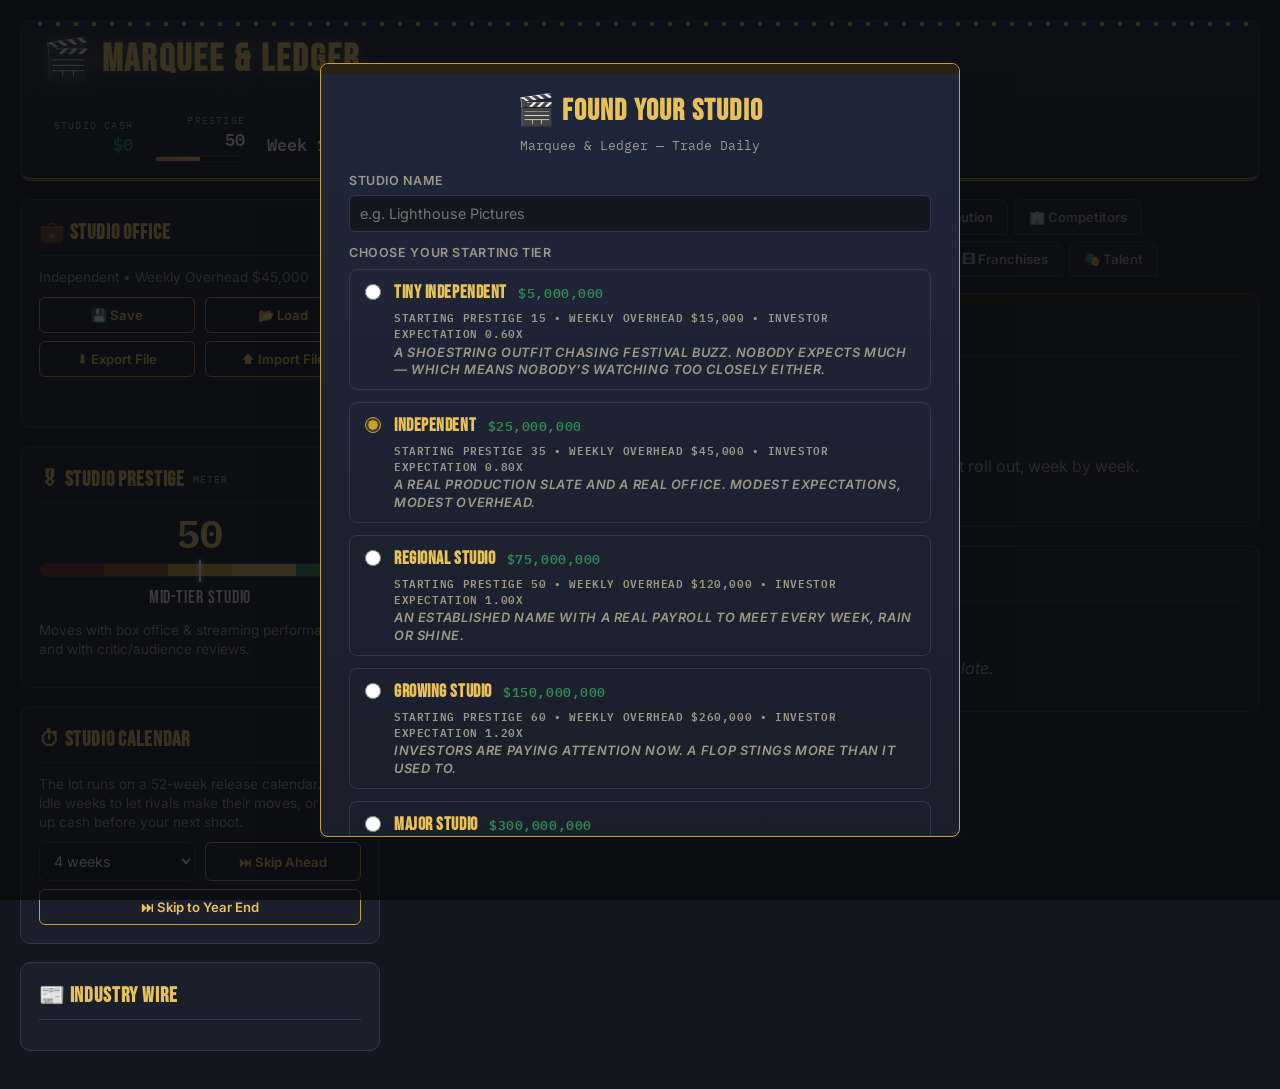
==== index.html @ b87dede6 "Add files via upload" ====
<!DOCTYPE html>
<html lang="en">
<head>
<meta charset="UTF-8">
<meta name="viewport" content="width=device-width, initial-scale=1.0">
<title>Marquee &amp; Ledger — Hollywood Studio Tycoon</title>
<link rel="preconnect" href="https://fonts.googleapis.com">
<link href="https://fonts.googleapis.com/css2?family=Bebas+Neue&family=IBM+Plex+Mono:wght@400;500;600;700&family=Inter:wght@400;500;600;700&display=swap" rel="stylesheet">
<link rel="stylesheet" href="css/theme.css">

</head>
<body>
<div id="fatalErrorBanner" style="display:none; position:fixed; inset:0; z-index:9999; background:#14171F; color:#F3ECDA; font-family:Georgia,serif; padding:28px; box-sizing:border-box; overflow-y:auto;">
  <div style="max-width:520px; margin:40px auto; border:1px solid #C9A227; border-radius:8px; padding:24px;">
    <div style="font-size:1.4rem; font-weight:bold; color:#C9A227; margin-bottom:10px;">🎬 Something went wrong loading Marquee &amp; Ledger</div>
    <div style="margin-bottom:14px; line-height:1.5;">This page hit an error before it could finish loading. This is most likely to happen when opening the file directly inside another app's built-in preview (Notes, Drafts, Files, a chat app's viewer, and similar). Try one of these:</div>
    <ul style="line-height:1.6; margin:0 0 14px 20px; padding:0;">
      <li>Open the file directly in <strong>Safari</strong> or <strong>Chrome</strong> rather than an in-app preview.</li>
      <li>If you're viewing it from a share sheet or "Quick Look," use "Open in Safari" or "Open in Browser" if offered.</li>
      <li>Reload the page once — a one-time hiccup while other things on the page were loading is also possible.</li>
    </ul>
    <div style="font-size:0.82rem; color:#9a9484; border-top:1px dashed #4a4636; padding-top:10px; margin-top:10px;">Technical detail: <span id="fatalErrorDetail" style="font-family:'Courier New',monospace;"></span></div>
  </div>
</div>
<script>
  // Registered outside the main script so it stays active even if the game script below
  // fails partway through — the goal is that a startup error is never silent.
  (function(){
    var shown = false;
    function showFatalBanner(message){
      if(shown) return; // only show once — a wall of repeated banners helps nobody
      shown = true;
      var banner = document.getElementById('fatalErrorBanner');
      var detail = document.getElementById('fatalErrorDetail');
      if(detail) detail.textContent = message || '(no message available)';
      if(banner) banner.style.display = 'block';
    }
    window.addEventListener('error', function(e){
      showFatalBanner(e && e.message ? e.message : 'Unknown error');
    });
    window.addEventListener('unhandledrejection', function(e){
      showFatalBanner(e && e.reason ? String(e.reason) : 'Unknown promise rejection');
    });
    // If the studio creation screen hasn't appeared within a few seconds, something
    // silently failed even without throwing a catchable error — surface it anyway.
    window.setTimeout(function(){
      var tierList = document.getElementById('tierOptionsList');
      if(tierList && tierList.children.length === 0){
        showFatalBanner('Studio tier list never populated (no JS error was thrown, so this is likely a restricted feature in this viewer).');
      }
    }, 4000);
  })();
</script>
<div id="app">

  <!-- ===================== MASTHEAD ===================== -->
  <header class="masthead">
    <div class="brand">
      <h1>🎬 Marquee &amp; Ledger</h1>
      <div>
        <span class="eyebrow">Hollywood Studio Tycoon — Trade Daily</span><br>
        <input id="studioNameInput" type="text" maxlength="30" aria-label="Studio name">
      </div>
    </div>
    <div class="stat-row">
      <div class="stat-block">
        <span class="label">Studio Cash</span>
        <span class="value" id="cashDisplay">$0</span>
      </div>
      <div class="stat-block">
        <span class="label">Prestige</span>
        <span class="value" id="prestigeDisplay">50</span>
        <div class="prestige-bar-track"><div class="fill" id="prestigeBarFill" style="width:50%"></div></div>
      </div>
      <div class="stat-block">
        <span class="label">Calendar</span>
        <span class="value" id="weekYearDisplay">Week 1 • Year 1</span>
      </div>
      <div class="stat-block">
        <span class="label">Industry Rank</span>
        <span class="value" id="rankDisplay">#1 of 4</span>
      </div>
      <button id="themeToggleBtn" title="Switch between dark and light theme">🌙 Dark</button>
      <button id="resetBtn" title="Start a brand new studio">🔄 Reset</button>
    </div>
  </header>

  <div class="layout-grid">

    <!-- ===================== PERSISTENT LEFT SIDEBAR ===================== -->
    <aside class="col-left">

      <section class="panel" id="studioDataPanel">
        <h2>💼 Studio Office</h2>
        <p class="hint" id="studioTierLine">Independent • Weekly Overhead $45,000</p>
        <div class="two-col">
          <button class="btn-secondary" id="saveGameBtn">💾 Save</button>
          <button class="btn-secondary" id="loadGameBtn">📂 Load</button>
        </div>
        <div class="two-col" style="margin-top:8px;">
          <button class="btn-secondary" id="exportSaveBtn">⬇ Export File</button>
          <button class="btn-secondary" id="importSaveBtn">⬆ Import File</button>
        </div>
        <input type="file" id="importFileInput" accept="application/json" class="hidden">
        <p class="hint" id="saveStatusLine" style="margin-top:8px;min-height:14px;"></p>
      </section>

      <section class="panel" id="prestigePanel">
        <h2>🎖 Studio Prestige <span class="sub">Meter</span></h2>
        <div class="prestige-value-big" id="prestigeMeterValue">50</div>
        <div class="prestige-meter-track">
          <div class="tier-seg t1"></div>
          <div class="tier-seg t2"></div>
          <div class="tier-seg t3"></div>
          <div class="tier-seg t4"></div>
          <div class="tier-seg t5"></div>
          <div class="prestige-pointer" id="prestigeMeterPointer" style="left:50%"></div>
        </div>
        <div class="prestige-tier-label" id="prestigeTierLabel">Mid-Tier Studio</div>
        <p class="hint" style="margin-top:10px;">Moves with box office &amp; streaming performance, and with critic/audience reviews.</p>
        <ul class="prestige-history-list" id="prestigeHistoryList"></ul>
      </section>

      <section class="panel" id="timeControls">
        <h2>⏱ Studio Calendar</h2>
        <p class="hint">The lot runs on a 52-week release calendar. Skip idle weeks to let rivals make their moves, or save up cash before your next shoot.</p>
        <div class="two-col">
          <select id="skipWeeksSelect" aria-label="Weeks to skip">
            <option value="1">1 week</option>
            <option value="2">2 weeks</option>
            <option value="4" selected>4 weeks</option>
            <option value="8">8 weeks</option>
          </select>
          <button class="btn-secondary" id="skipWeeksBtn">⏭ Skip Ahead</button>
        </div>
        <button class="btn-secondary" id="skipYearBtn" style="width:100%;margin-top:8px;">⏭ Skip to Year End</button>
      </section>

      <section class="panel" id="newsPanel">
        <h2>📰 Industry Wire</h2>
        <ul id="newsFeedList"></ul>
      </section>

    </aside>

    <!-- ===================== TABBED MAIN AREA ===================== -->
    <main class="col-main">

      <nav class="tab-nav" id="tabNav">
        <button class="tab-btn active" data-tab="dashboard">📊 Dashboard</button>
        <button class="tab-btn" data-tab="development">🎥 Development</button>
        <button class="tab-btn" data-tab="finance">💰 Finance</button>
        <button class="tab-btn" data-tab="marketing">📣 Marketing</button>
        <button class="tab-btn" data-tab="distribution">📺 Distribution</button>
        <button class="tab-btn" data-tab="competitors">🏢 Competitors</button>
        <button class="tab-btn" data-tab="international">🌍 International</button>
        <button class="tab-btn" data-tab="research">📈 Research</button>
        <button class="tab-btn" data-tab="history">📜 History</button>
        <button class="tab-btn" data-tab="awards">🏆 Awards</button>
        <button class="tab-btn" data-tab="studio">🏛 Studio</button>
        <button class="tab-btn" data-tab="franchises">🎞 Franchises</button>
        <button class="tab-btn" data-tab="talent">🎭 Talent</button>
      </nav>

      <!-- ---------- DASHBOARD ---------- -->
      <div class="tab-panel active" id="tab-dashboard">
        <section class="panel marquee-panel hidden" id="filmingPanel">
          <h2>🎥 Now Filming <span class="sub">Production Shoot</span></h2>
          <h3 id="filmingTitle"></h3>
          <p id="filmingMeta"></p>
          <div class="now-showing-stats">
            <div class="ns-stat"><span class="label">Week</span><span class="value" id="filmingWeekDisplay">0 / 0</span></div>
            <div class="ns-stat"><span class="label">Crew Morale</span><span class="value" id="filmingMoraleDisplay">70</span></div>
            <div class="ns-stat"><span class="label">Extra Spend</span><span class="value" id="filmingSpendDisplay">$0</span></div>
          </div>
          <button class="btn-secondary" id="filmingFastForwardBtn" style="margin-bottom:10px;">⏩ Skip to Wrap</button>
          <div class="table-scroll">
            <table>
              <thead><tr><th>Week</th><th>Update</th></tr></thead>
              <tbody id="filmingTickerBody"></tbody>
            </table>
          </div>
        </section>

        <section class="panel marquee-panel" id="tickerPanel">
          <h2>🎞 Now Showing <span class="sub">Box Office Ticker</span></h2>

          <div id="nowShowingPlaceholder">
            <span class="big-emoji">🎥</span>
            The screening room is dark. Green-light a picture to watch it roll out, week by week.
          </div>

          <div id="nowShowingContent" class="hidden">
            <h3 id="nowShowingTitle"></h3>
            <p id="nowShowingMeta"></p>
            <div class="now-showing-stats">
              <div class="ns-stat"><span class="label">Elapsed</span><span class="value" id="weeksElapsedDisplay">Week 0</span></div>
              <div class="ns-stat"><span class="label">Theaters</span><span class="value" id="theatersNowDisplay">0</span></div>
              <div class="ns-stat"><span class="label">Cumulative Gross</span><span class="value" id="cumulativeBig">$0</span></div>
              <div class="ns-stat"><span class="label">🍅 Tomatometer</span><span class="value review-critics" id="criticsScoreDisplay">—</span></div>
              <div class="ns-stat"><span class="label">🍿 Popcornmeter</span><span class="value review-audience" id="audienceScoreDisplay">—</span></div>
            </div>
            <div class="review-summary-block" id="reviewSummaryBlock">
              <span class="divergence-tag" id="divergenceTag"></span>
              <p class="review-quote" id="criticsBlurbText"></p>
              <p class="review-quote" id="audienceBlurbText"></p>
            </div>
            <button class="btn-secondary" id="fastForwardBtn" style="margin-bottom:10px;">⏩ Skip to Final Gross</button>
            <div class="table-scroll">
              <table>
                <thead><tr><th>Week</th><th>Theaters</th><th>Weekly Gross</th><th>Cumulative</th><th>Notes</th></tr></thead>
                <tbody id="tickerTableBody"></tbody>
              </table>
            </div>
          </div>
        </section>

        <section class="panel" id="slotReportPanel">
          <h2>📋 Box Office Slot Report</h2>
          <p class="hint">Who else is opening the week you release?</p>
          <div id="slotReportBody" class="empty">Release a movie to see the competing slate.</div>
        </section>
      </div>

      <!-- ---------- DEVELOPMENT ---------- -->
      <div class="tab-panel" id="tab-development">
        <section class="panel" id="scriptDevPanel">
          <h2>📝 Script Development</h2>
          <p class="hint">Write or paste a 50-500 word synopsis. Analysis looks at concepts and themes, not length — padding won't help. Optional: skip this and your picture uses neutral story stats, exactly like before.</p>
          <textarea id="synopsisInput" rows="6" placeholder="A washed-up bounty hunter takes one last job to track down the daughter she abandoned twenty years ago..." maxlength="3000" style="width:100%;background:var(--backdrop);border:1px solid var(--border);color:var(--ink);padding:9px 10px;border-radius:6px;font-family:var(--font-body);font-size:0.88rem;resize:vertical;"></textarea>
          <div class="range-row" style="margin-top:4px;"><span class="range-value" id="synopsisWordCount">0 words</span></div>
          <button class="btn-secondary" id="analyzeScriptBtn" style="width:100%;margin-top:8px;">🔍 Analyze Script</button>

          <div id="scriptReportBlock" class="hidden" style="margin-top:14px;">
            <h3 class="finance-subhead" style="margin-top:0;">Analysis Report</h3>
            <div id="scriptReportBody"></div>

            <h3 class="finance-subhead">Rewrites</h3>
            <p class="hint">Each option can be used once per script. Costs money and a week of development time.</p>
            <div id="rewriteOptionsList"></div>

            <button class="btn-secondary" id="clearScriptBtn" style="width:100%;margin-top:10px;">🗑 Discard Script</button>
          </div>
        </section>

        <section class="panel" id="preprodPanel">
          <h2>🎥 Green-Light a Picture</h2>
          <p class="hint">Assemble your production, set your budgets, and pick your release strategy. Fees rise and fall with each talent's track record.</p>

          <label for="movieTitleInput">Movie Title</label>
          <input type="text" id="movieTitleInput" placeholder="e.g. Midnight Horizon" maxlength="60">

          <label for="movieTaglineInput">Tagline</label>
          <input type="text" id="movieTaglineInput" placeholder="e.g. Some secrets never sleep." maxlength="80">

          <label for="genreSelect">Genre</label>
          <select id="genreSelect">
            <option value="Action">Action</option>
            <option value="Animation">Animation</option>
            <option value="Comedy">Comedy</option>
            <option value="Drama">Drama</option>
            <option value="Horror">Horror</option>
            <option value="Sci-Fi">Sci-Fi</option>
          </select>

          <label for="writerSelect">Writer</label>
          <select id="writerSelect"></select>

          <label for="directorSelect">Director</label>
          <select id="directorSelect"></select>

          <label for="producerSelect">Producer</label>
          <select id="producerSelect"></select>

          <label for="composerSelect">Composer</label>
          <select id="composerSelect"></select>

          <div class="two-col">
            <div>
              <label for="star1Select">Lead Star 1</label>
              <select id="star1Select"></select>
            </div>
            <div>
              <label for="star2Select">Lead Star 2</label>
              <select id="star2Select"></select>
            </div>
          </div>

          <label for="sfxRange">Special Effects Budget</label>
          <div class="range-row"><input type="range" id="sfxRange" min="0" max="60000000" step="250000" value="7800000"><span class="range-value" id="sfxValue"></span></div>

          <label for="marketingRange">Marketing Budget</label>
          <div class="range-row"><input type="range" id="marketingRange" min="0" max="60000000" step="250000" value="4200000"><span class="range-value" id="marketingValue"></span></div>

          <label for="theaterRange">Target Theater Count</label>
          <div class="range-row"><input type="range" id="theaterRange" min="100" max="4000" step="50" value="4000"><span class="range-value" id="theaterValue"></span></div>

          <label>Marketing Channels</label>
          <div class="checkbox-grid">
            <div class="checkbox-item"><input type="checkbox" id="chTrailers" checked><label for="chTrailers" style="margin:0;text-transform:none;font-weight:400;color:var(--ink);">Trailers</label></div>
            <div class="checkbox-item"><input type="checkbox" id="chBillboards"><label for="chBillboards" style="margin:0;text-transform:none;font-weight:400;color:var(--ink);">Billboards</label></div>
            <div class="checkbox-item"><input type="checkbox" id="chOnline" checked><label for="chOnline" style="margin:0;text-transform:none;font-weight:400;color:var(--ink);">Online Publicity</label></div>
            <div class="checkbox-item"><input type="checkbox" id="chTV"><label for="chTV" style="margin:0;text-transform:none;font-weight:400;color:var(--ink);">TV Spots</label></div>
          </div>

          <h3 class="finance-subhead">Release Strategy &amp; Calendar</h3>
          <label for="strategySelect">Release Strategy</label>
          <select id="strategySelect">
            <option value="wide">Wide Release</option>
            <option value="limited">Limited Release</option>
            <option value="platform">Platform Release</option>
            <option value="holiday">Holiday Release</option>
            <option value="summer">Summer Blockbuster</option>
            <option value="awardsSeason">Awards Season</option>
          </select>
          <p class="hint" id="strategyDescText"></p>

          <label for="scheduleRange">Schedule Release</label>
          <div class="range-row"><input type="range" id="scheduleRange" min="0" max="52" step="1" value="0"><span class="range-value" id="scheduleValueText">ASAP</span></div>
          <div id="calendarPreview"></div>

          <h3 class="finance-subhead">Production Details</h3>
          <label for="runtimeRange">Runtime</label>
          <div class="range-row"><input type="range" id="runtimeRange" min="80" max="200" step="5" value="110"><span class="range-value" id="runtimeValueText">110 min</span></div>

          <div class="two-col">
            <div>
              <label for="ratingSelect">MPAA Rating</label>
              <select id="ratingSelect">
                <option value="G">G</option>
                <option value="PG">PG</option>
                <option value="PG-13" selected>PG-13</option>
                <option value="R">R</option>
              </select>
            </div>
            <div>
              <label for="demographicSelect">Target Demographic</label>
              <select id="demographicSelect">
                <option value="Kids & Family">Kids &amp; Family</option>
                <option value="Teens">Teens</option>
                <option value="Young Adults">Young Adults</option>
                <option value="Adults">Adults</option>
                <option value="General Audience" selected>General Audience</option>
              </select>
            </div>
          </div>
          <p class="hint" id="propertyFitText"></p>

          <label for="festivalSelect">Festival Premiere</label>
          <select id="festivalSelect">
            <option value="none">No Festival Premiere</option>
            <option value="cascade">Cascade Film Festival — $80,000 submission</option>
            <option value="goldenreel">Golden Reel Festival — $120,000 submission</option>
            <option value="lakeside">Lakeside Independent Festival — $60,000 submission</option>
            <option value="autumn">Autumn International Festival — $150,000 submission</option>
          </select>
          <p class="hint" id="festivalDescText"></p>

          <div id="budgetSummaryBody"></div>
          <div id="formWarning"></div>
          <button class="btn-primary" id="releaseBtn">🎬 Review for Greenlight</button>
        </section>
      </div>

      <!-- ---------- FINANCE ---------- -->
      <div class="tab-panel" id="tab-finance">
        <section class="panel">
          <h2>💰 Finance Department</h2>
          <p class="hint">Self-funding is free but limited by cash on hand. Borrowing or bringing in outside money lets you swing bigger — every option has a cost.</p>

          <h3 class="finance-subhead">🏦 Bank Loan</h3>
          <p class="hint">Fixed weekly repayment over 52 weeks. Your prestige sets the rate: <strong id="loanRateDisplay">11%</strong> APR. Max loan right now: <strong id="loanMaxDisplay">$0</strong>.</p>
          <div class="range-row"><input type="range" id="loanAmountRange" min="0" max="10000000" step="250000" value="1000000"><span class="range-value" id="loanAmountValue">$1,000,000</span></div>
          <button class="btn-secondary" id="takeLoanBtn" style="width:100%;">Take Loan</button>
          <div id="activeLoansList" class="finance-deal-list"></div>

          <h3 class="finance-subhead">🤝 Private Investors</h3>
          <p class="hint">Upfront cash, no fixed payments — but they take a cut of every profitable release from here on. Current offer: <strong id="investorTermsDisplay">—</strong>.</p>
          <button class="btn-secondary" id="takeInvestorBtn" style="width:100%;">Accept Investor Deal</button>

          <h3 class="finance-subhead">🏛 Private Equity</h3>
          <p class="hint" id="equityGateHint">Unlocks at 40 Prestige and 2+ releases. Bigger checks, bigger cuts.</p>
          <button class="btn-secondary" id="takeEquityBtn" style="width:100%;" disabled>Accept Equity Deal</button>

          <div id="profitShareDealsList" class="finance-deal-list"></div>

          <h3 class="finance-subhead">📈 Go Public</h3>
          <p class="hint" id="ipoGateHint">Unlocks at 70 Prestige and 5+ releases. A massive one-time raise — but quarterly earnings calls begin, and badly missing targets triggers a shareholder revolt.</p>
          <button class="btn-primary" id="goPublicBtn" disabled>Go Public (IPO)</button>
          <div id="publicCompanyStatus" class="hidden">
            <p class="hint">📈 Public since Year <strong id="ipoYearDisplay"></strong> • Investor Confidence <strong id="investorConfidenceDisplay"></strong> • Shareholder Revolts <strong id="revoltCountDisplay"></strong></p>
          </div>
        </section>
      </div>

      <!-- ---------- MARKETING ---------- -->
      <div class="tab-panel" id="tab-marketing">
        <section class="panel">
          <h2>📣 Marketing Department</h2>
          <p class="hint">How Hype actually works: Marketing Budget and Star Power each drive about 40% of a picture's opening Hype score; your Tagline/Title's genre fit is worth the last 20%. Checking more Marketing Channels multiplies the final Hype by up to 1.1x — skip them all and you're capped at 0.7x.</p>
          <div id="marketingCurrentStats"></div>
        </section>
      </div>

      <!-- ---------- DISTRIBUTION ---------- -->
      <div class="tab-panel" id="tab-distribution">
        <section class="panel">
          <h2>📺 Distribution Ledger</h2>
          <p class="hint">Every streaming deal your studio has signed.</p>
          <div class="table-scroll">
            <table>
              <thead><tr><th>Title</th><th>Platform</th><th>Window</th><th>Streaming Revenue</th></tr></thead>
              <tbody id="distributionTableBody"></tbody>
            </table>
          </div>
        </section>
        <section class="panel">
          <h2>📼 Long-Term Revenue</h2>
          <p class="hint">Physical media, TV/airline/educational/library licensing, and franchise deals — every well-received picture earns a trickle for a while after release.</p>
          <div id="passiveIncomeBody"></div>
        </section>
      </div>

      <!-- ---------- COMPETITORS ---------- -->
      <div class="tab-panel" id="tab-competitors">
        <section class="panel" id="competitorsPanel">
          <h2>🏢 Rival Studios <span class="sub">Live</span></h2>
          <div class="table-scroll">
            <table>
              <thead><tr><th>Studio</th><th>Cash</th><th>Prestige</th><th>Films</th></tr></thead>
              <tbody id="competitorsTableBody"></tbody>
            </table>
          </div>
        </section>
        <section class="panel">
          <h2>🕵️ Industry Intelligence</h2>
          <p class="hint">What's actually working across the industry right now — use it when picking your next project.</p>
          <div id="industryReportBody"></div>
          <h3 class="finance-subhead">Studio Rumor Mill</h3>
          <p class="hint">Unconfirmed word on what each rival is developing next. Take it with a grain of salt.</p>
          <div id="studioRumorsBody" class="finance-deal-list"></div>
        </section>
      </div>

      <!-- ---------- INTERNATIONAL (locked) ---------- -->
      <div class="tab-panel" id="tab-international">
        <section class="panel locked-department">
          <h2>🌍 International Distribution</h2>
          <div class="locked-banner" id="internationalLockedBanner">🔒 Locked</div>
          <p class="hint">Unlocks at 40 Prestige. Once open, you'll localize, dub, and release your pictures across North America, Europe, Latin America, Japan, China, India, Australia, and the Middle East — each with its own costs, censorship risk, and genre appetite.</p>
        </section>
      </div>

      <!-- ---------- RESEARCH ---------- -->
      <div class="tab-panel" id="tab-research">
        <section class="panel" id="researchPanel">
          <h2>📈 Industry Research</h2>
          <div class="locked-banner" id="researchLockedBanner">🔒 Locked</div>
          <p class="hint" id="researchLockedHint">Unlocks after 3 releases. Once open, you'll get genre demand reports that shift year to year — a chance to get ahead of trends instead of just reacting to them.</p>
          <div id="researchContent" class="hidden">
            <p class="hint">Demand shifts every year. Saturation reflects how many similar pictures have released recently — a hot genre that's already crowded is a trap, not an opportunity.</p>
            <div class="table-scroll">
              <table>
                <thead><tr><th>Genre</th><th>Demand</th><th>Trend</th><th>Saturation</th><th>Read</th></tr></thead>
                <tbody id="genreDemandTableBody"></tbody>
              </table>
            </div>
            <h3 class="finance-subhead">Year in Review</h3>
            <p class="hint" id="yearInReviewText"></p>
          </div>
        </section>
      </div>

      <!-- ---------- HISTORY ---------- -->
      <div class="tab-panel" id="tab-history">
        <section class="panel" id="historyPanel">
          <h2>📊 Studio Filmography</h2>
          <div class="table-scroll">
            <table>
              <thead><tr><th>Title</th><th>Genre</th><th>Released</th><th>Quality</th><th>Critics</th><th>Audience</th><th>Reception</th><th>Budget</th><th>Revenue</th><th>Profit</th><th>Verdict</th></tr></thead>
              <tbody id="historyTableBody"></tbody>
            </table>
          </div>
        </section>
      </div>

      <!-- ---------- AWARDS ---------- -->
      <div class="tab-panel" id="tab-awards">
        <section class="panel">
          <h2>🏆 For Your Consideration</h2>
          <p class="hint" id="awardsCampaignGateHint">Unlocks when you win your first award. Spend on a campaign for one of this year's releases before the ceremony to nudge its odds.</p>
          <div id="awardsCampaignList" class="hidden"></div>
        </section>
        <section class="panel">
          <h2>🏆 Trophy Case</h2>
          <div class="table-scroll">
            <table>
              <thead><tr><th>Year</th><th>Category</th><th>Picture</th><th>Recipient</th></tr></thead>
              <tbody id="awardsHistoryTableBody"></tbody>
            </table>
          </div>
        </section>
      </div>

      <!-- ---------- STUDIO ---------- -->
      <div class="tab-panel" id="tab-studio">
        <section class="panel">
          <h2>🏛 Studio Departments</h2>
          <p class="hint">Departments unlock as your studio grows. Locked ones show what it takes to open their doors.</p>
          <div id="departmentsGrid" class="departments-grid"></div>
        </section>
        <section class="panel">
          <h2>📋 Studio Bio</h2>
          <div id="studioBioBody"></div>
        </section>
      </div>

      <!-- ---------- FRANCHISES ---------- -->
      <div class="tab-panel" id="tab-franchises">
        <section class="panel">
          <h2>🎞 Franchise-Eligible Properties</h2>
          <p class="hint">Any release with an ROI of 0.5 or better, or a Franchise Potential of 65 or higher from Script Development, can spawn a franchise. Franchise Value grows with each successful extension.</p>
          <div id="franchiseList"></div>
        </section>
      </div>

      <!-- ---------- TALENT ---------- -->
      <div class="tab-panel" id="tab-talent">
        <section class="panel">
          <h2>🎭 Talent Roster</h2>
          <p class="hint">Everyone you can hire, and how their career is going. Fees move with prestige, which moves with every picture they're credited on.</p>
          <div class="two-col" style="margin-bottom:12px;">
            <div>
              <label for="talentRoleFilter">Role</label>
              <select id="talentRoleFilter">
                <option value="all">All Roles</option>
                <option value="writer">Writers</option>
                <option value="director">Directors</option>
                <option value="producer">Producers</option>
                <option value="composer">Composers</option>
                <option value="star">Stars</option>
              </select>
            </div>
            <div>
              <label for="talentSortBy">Sort By</label>
              <select id="talentSortBy">
                <option value="prestige">Prestige (High to Low)</option>
                <option value="fee">Fee (High to Low)</option>
                <option value="name">Name (A–Z)</option>
                <option value="credits">Most Credits</option>
              </select>
            </div>
          </div>
          <div id="talentRosterList"></div>
        </section>
      </div>

    </main>
  </div>
</div>

<!-- ===================== STUDIO CREATION MODAL (shown on load, not dismissible) ===================== -->
<div class="modal-overlay" id="studioCreationModal">
  <div class="modal-box awards-modal" style="max-width:640px;">

    <div id="launchChoicePanel" class="hidden">
      <h3>🎬 Marquee &amp; Ledger</h3>
      <div class="awards-sub">Trade Daily — Welcome back to the lot</div>
      <p class="hint" style="text-align:center;margin:14px 0;">A studio was found on this device. Pick up where you left off, or start something new.</p>
      <button class="btn-primary" id="continueSavedGameBtn" style="width:100%;margin-bottom:10px;">▶ Continue Saved Studio</button>
      <button class="btn-secondary" id="showNewStudioFormBtn" style="width:100%;">🎬 Found a New Studio</button>
    </div>

    <div id="newStudioFormPanel">
      <h3>🎬 Found Your Studio</h3>
      <div class="awards-sub">Marquee &amp; Ledger — Trade Daily</div>
      <label for="newStudioNameInput" style="color:var(--ink-dim);">Studio Name</label>
      <input type="text" id="newStudioNameInput" placeholder="e.g. Lighthouse Pictures" maxlength="30">
      <label style="color:var(--ink-dim);">Choose Your Starting Tier</label>
      <div id="tierOptionsList"></div>
      <button class="btn-primary" id="foundStudioBtn">Found Studio</button>
      <button class="btn-secondary hidden" id="backToLaunchChoiceBtn" style="width:100%;margin-top:8px;">← Back</button>
    </div>

  </div>
</div>

<!-- ===================== GREENLIGHT REVIEW MODAL ===================== -->
<div class="modal-overlay hidden" id="greenlightModal">
  <div class="modal-box awards-modal" style="max-width:600px;">
    <h3>🟢 Executive Greenlight Review</h3>
    <div id="greenlightBody"></div>
    <div class="greenlight-actions">
      <button type="button" class="btn-primary" id="greenlightConfirmBtn">✅ Greenlight</button>
      <button type="button" class="btn-secondary" id="greenlightDelayBtn">🗓 Delay 4 Weeks</button>
      <button type="button" class="btn-secondary" id="greenlightRewriteBtn">✏️ Send Back for Rewrite</button>
      <button type="button" class="btn-secondary" id="greenlightReduceScopeBtn">📉 Reduce Scope</button>
      <button type="button" class="btn-secondary" id="greenlightIncreaseBudgetBtn">📈 Increase Budget</button>
      <button type="button" class="btn-secondary" id="greenlightCancelBtn">✖ Cancel</button>
    </div>
  </div>
</div>

<!-- ===================== POST-PRODUCTION MODAL ===================== -->
<div class="modal-overlay hidden" id="postProductionModal">
  <div class="modal-box awards-modal" style="max-width:600px;">
    <h3>🎞 Post-Production</h3>
    <p class="hint" id="postProductionIntro"></p>
    <div id="postProductionTierList"></div>
  </div>
</div>

<!-- ===================== PRODUCTION EVENT MODAL ===================== -->
<div class="modal-overlay hidden" id="eventModal">
  <div class="modal-box event-modal">
    <h3 id="eventTitle">⚡ Production Event</h3>
    <div id="eventBody"></div>
  </div>
</div>

<!-- ===================== TEST SCREENING MODAL ===================== -->
<div class="modal-overlay hidden" id="testScreeningModal">
  <div class="modal-box awards-modal" style="max-width:600px;">
    <h3>🎦 Test Screening Results</h3>
    <div class="awards-sub">A focus group previews your rough cut.</div>
    <div id="testScreeningScores"></div>
    <div id="testScreeningSuggestion" class="hint" style="text-align:center;margin:10px 0;"></div>
    <div id="testScreeningChoices"></div>
  </div>
</div>

<!-- ===================== INTERNATIONAL DISTRIBUTION MODAL ===================== -->
<div class="modal-overlay hidden" id="internationalModal">
  <div class="modal-box receipt-modal" style="max-width:640px;">
    <h3>🌍 International Distribution</h3>
    <div class="receipt-sub" id="internationalSummaryLine"></div>
    <div id="internationalMarketsList"></div>
    <p class="hint" id="intlTotalCostDisplay" style="font-weight:700;margin-top:10px;"></p>
    <button class="btn-primary" id="confirmInternationalBtn">Confirm International Release</button>
    <button class="btn-secondary" id="skipInternationalBtn" style="width:100%;margin-top:8px;">Skip — Domestic Only</button>
  </div>
</div>

<!-- ===================== STREAMING DISTRIBUTION MODAL ===================== -->
<div class="modal-overlay hidden" id="streamingModal">
  <div class="modal-box receipt-modal">
    <h3>📺 Post-Theatrical Distribution</h3>
    <div class="receipt-sub" id="streamingTheatricalSummary"></div>

    <label for="streamingPlatformSelect">Platform</label>
    <select id="streamingPlatformSelect">
      <option value="netflix">NetFlix — Flat Licensing Fee</option>
      <option value="prime">Prime Video — Per-View Royalty Engine</option>
      <option value="cultstream">CultStream — Niche Platform</option>
    </select>

    <label for="streamingWindowSelect">Release Window</label>
    <select id="streamingWindowSelect">
      <option value="immediate">Immediate (0-week delay) — +20% streaming cash, -50% prestige gain</option>
      <option value="delayed" selected>Delayed (4-week window) — standard payout &amp; prestige</option>
    </select>

    <p id="platformDescription" class="hint"></p>
    <span id="streamingPreviewAmount"></span>

    <button class="btn-primary" id="finalizeStreamingBtn">Finalize Distribution Deal</button>
  </div>
</div>

<!-- ===================== SUMMARY MODAL ===================== -->
<div class="modal-overlay hidden" id="summaryModal">
  <div class="modal-box receipt-modal">
    <h3 id="summaryTitle">Box Office Receipt</h3>
    <div class="receipt-sub">Final settlement — thank you for your business.</div>
    <div id="summaryBody"></div>
    <div class="modal-close-row">
      <button class="btn-close-modal" id="summaryCloseBtn">Back to the Lot</button>
    </div>
  </div>
</div>

<!-- ===================== AWARDS MODAL ===================== -->
<div class="modal-overlay hidden" id="awardsModal">
  <div class="modal-box awards-modal">
    <h3>🏆 Annual Awards</h3>
    <div class="awards-sub" id="awardsYearLabel">Year 1 Wrap Party</div>
    <div id="awardsBody"></div>
    <div class="modal-close-row">
      <button class="btn-close-modal" id="awardsCloseBtn">Continue</button>
    </div>
  </div>
</div>

<script type="module" src="js/main.js"></script>

</body>
</html>
---- css/theme.css ----
:root{
    --backdrop:#14171f;
    --panel:#1b1f2b;
    --panel-alt:#20263a;
    --paper:#f3ecda;
    --paper-ink:#23262f;
    --gold:#c9a227;
    --gold-bright:#e8c158;
    --crimson:#b4423a;
    --emerald:#2e8b57;
    --ink:#ece7d6;
    --ink-dim:#9c9887;
    --border:#33384a;
    --radius:10px;
    --font-display:'Bebas Neue','Arial Narrow',sans-serif;
    --font-body:'Inter',system-ui,-apple-system,sans-serif;
    --font-mono:'IBM Plex Mono','Courier New',monospace;
  }
  /* Light theme: same structure throughout the app, just re-themed. The gold accents
     get deeper/more saturated here — the dark theme's --gold-bright is a light warm
     gold that reads fine on a near-black panel but washes out badly on white. */
  html[data-theme="light"]{
    --backdrop:#f2ede0;
    --panel:#ffffff;
    --panel-alt:#faf6ea;
    --gold:#a6791b;
    --gold-bright:#8a6414;
    --crimson:#a13c2f;
    --emerald:#1f6b3f;
    --ink:#2b2820;
    --ink-dim:#79715a;
    --border:#ddd3b4;
  }
  html[data-theme="light"] body{
    background:
      radial-gradient(ellipse at top, #ffffff 0%, var(--backdrop) 65%),
      var(--backdrop);
  }
  html[data-theme="light"] .masthead .brand h1{ text-shadow:0 0 10px rgba(138,100,20,0.18); }

  *{ box-sizing:border-box; }
  html,body{ margin:0; padding:0; }
  body{
    background:
      radial-gradient(ellipse at top, #1a1e2c 0%, var(--backdrop) 55%),
      var(--backdrop);
    color:var(--ink);
    font-family:var(--font-body);
    line-height:1.4;
    padding:20px;
  }

  a{ color:var(--gold-bright); }

  ::-webkit-scrollbar{ width:10px; height:10px; }
  ::-webkit-scrollbar-track{ background:var(--panel); }
  ::-webkit-scrollbar-thumb{ background:var(--border); border-radius:6px; }

  button, select, input{ font-family:inherit; }
  button:focus-visible, select:focus-visible, input:focus-visible, [tabindex]:focus-visible{
    outline:2px solid var(--gold-bright);
    outline-offset:2px;
  }

  #app{ max-width:1400px; margin:0 auto; }

  /* ===================== MASTHEAD ===================== */
  .masthead{
    position:relative;
    background:linear-gradient(180deg, var(--panel-alt), var(--panel));
    border:1px solid var(--border);
    border-bottom:3px double var(--gold);
    border-radius:var(--radius);
    padding:20px 22px 16px 22px;
    margin-bottom:18px;
    display:flex;
    flex-wrap:wrap;
    align-items:center;
    justify-content:space-between;
    gap:14px;
    overflow:hidden;
  }
  .masthead::before{
    content:"";
    position:absolute;
    top:0; left:10px; right:10px; height:6px;
    background-image:radial-gradient(circle, var(--gold-bright) 0 2.2px, transparent 2.4px);
    background-size:18px 6px;
    background-repeat:repeat-x;
    animation:marqueeChase 0.9s linear infinite;
    opacity:0.9;
    pointer-events:none;
  }
  @keyframes marqueeChase{
    0%{ background-position:0 center; }
    100%{ background-position:36px center; }
  }
  .masthead .brand{ display:flex; align-items:baseline; gap:12px; flex-wrap:wrap; }
  .masthead .brand h1{
    font-family:var(--font-display);
    font-size:2.4rem;
    letter-spacing:0.06em;
    margin:0;
    color:var(--gold-bright);
    line-height:1;
    text-shadow:0 0 20px rgba(232,193,88,0.4);
  }
  .masthead .brand .eyebrow{
    font-family:var(--font-mono);
    font-size:0.68rem;
    letter-spacing:0.18em;
    text-transform:uppercase;
    color:var(--ink-dim);
  }
  #studioNameInput{
    background:transparent;
    border:none;
    border-bottom:1px dashed var(--border);
    color:var(--ink);
    font-family:var(--font-body);
    font-weight:600;
    font-size:0.95rem;
    padding:2px 2px;
    max-width:220px;
  }
  #studioNameInput:focus{ border-bottom-color:var(--gold-bright); }

  .stat-row{ display:flex; gap:22px; flex-wrap:wrap; align-items:center; }
  .stat-block{ text-align:right; min-width:90px; }
  .stat-block .label{
    font-family:var(--font-mono);
    font-size:0.62rem;
    letter-spacing:0.12em;
    text-transform:uppercase;
    color:var(--ink-dim);
    display:block;
  }
  .stat-block .value{
    font-family:var(--font-mono);
    font-size:1.05rem;
    font-weight:600;
    color:var(--ink);
  }
  #cashDisplay{ color:var(--emerald); }
  .prestige-bar-track{
    width:90px; height:6px; background:var(--backdrop);
    border-radius:4px; overflow:hidden; margin-top:4px; border:1px solid var(--border);
  }
  .prestige-bar-track .fill{
    height:100%; background:linear-gradient(90deg, var(--gold), var(--gold-bright));
  }
  #resetBtn{
    background:transparent; border:1px solid var(--crimson); color:var(--crimson);
    padding:8px 12px; border-radius:6px; cursor:pointer; font-size:0.78rem; font-weight:600;
  }
  #resetBtn:hover{ background:var(--crimson); color:var(--paper); }
  #themeToggleBtn{
    background:transparent; border:1px solid var(--gold); color:var(--gold-bright);
    padding:8px 12px; border-radius:6px; cursor:pointer; font-size:0.78rem; font-weight:600;
  }
  #themeToggleBtn:hover{ background:var(--gold); color:var(--panel); }

  /* ===================== LAYOUT ===================== */
  .layout-grid{
    display:grid;
    grid-template-columns:360px 1fr;
    gap:18px;
    align-items:start;
  }
  @media (max-width:920px){
    .layout-grid{ grid-template-columns:1fr; }
  }

  .panel{
    background:var(--panel);
    border:1px solid var(--border);
    border-radius:var(--radius);
    padding:18px;
    margin-bottom:18px;
    box-shadow: inset 0 1px 0 rgba(255,255,255,0.03);
    position:relative;
  }
  .panel h2{
    font-family:var(--font-display);
    letter-spacing:0.04em;
    font-size:1.3rem;
    margin:0 0 12px 0;
    color:var(--gold-bright);
    display:flex;
    align-items:center;
    gap:8px;
    border-bottom:1px solid var(--border);
    padding-bottom:8px;
  }
  .panel h2 .sub{
    font-family:var(--font-mono);
    font-size:0.62rem;
    letter-spacing:0.1em;
    color:var(--ink-dim);
    text-transform:uppercase;
    font-weight:500;
  }
  .panel p.hint{ color:var(--ink-dim); font-size:0.85rem; margin:0 0 10px 0; }

  .disabled-panel{ opacity:0.5; pointer-events:none; }

  /* Marquee lightbulb border, used on the "now showing" panel only */
  .marquee-panel::before{
    content:"";
    display:block;
    height:10px;
    margin:-18px -18px 14px -18px;
    border-radius:var(--radius) var(--radius) 0 0;
    background-image:radial-gradient(circle, var(--gold-bright) 0 3px, transparent 4px);
    background-size:22px 22px;
    background-position:6px 3px;
    background-color:#2a2110;
  }

  /* ===================== STUDIO PRESTIGE METER ===================== */
  .prestige-value-big{
    text-align:center; font-family:var(--font-mono); font-size:2.4rem; font-weight:700;
    color:var(--gold-bright); line-height:1;
  }
  .prestige-meter-track{
    position:relative; height:14px; border-radius:8px; overflow:visible;
    display:flex; border:1px solid var(--border); margin-top:10px;
  }
  .tier-seg{ flex:1; }
  .tier-seg:first-child{ border-radius:7px 0 0 7px; }
  .tier-seg:last-child{ border-radius:0 7px 7px 0; }
  .tier-seg.t1{ background:#7a2e28; }
  .tier-seg.t2{ background:#a1522b; }
  .tier-seg.t3{ background:var(--gold); }
  .tier-seg.t4{ background:var(--gold-bright); }
  .tier-seg.t5{ background:var(--emerald); }
  .prestige-pointer{
    position:absolute; top:-4px; width:2px; height:22px; background:#fff;
    box-shadow:0 0 5px rgba(255,255,255,0.9); transform:translateX(-1px);
    transition:left 0.4s ease;
  }
  .prestige-tier-label{
    text-align:center; font-family:var(--font-display); letter-spacing:0.05em;
    font-size:1.15rem; margin-top:8px; color:var(--ink);
  }
  .prestige-history-list{ list-style:none; padding:0; margin:10px 0 0 0; max-height:150px; overflow-y:auto; }
  .prestige-history-list li{ display:flex; justify-content:space-between; gap:8px; font-size:0.78rem; padding:5px 0; border-bottom:1px dashed var(--border); }
  .prestige-history-list li span:first-child{ color:var(--ink-dim); overflow:hidden; text-overflow:ellipsis; white-space:nowrap; }

  /* ===================== FORM ELEMENTS ===================== */
  label{ display:block; font-size:0.78rem; font-weight:600; color:var(--ink-dim); margin:12px 0 5px 0; text-transform:uppercase; letter-spacing:0.05em; }
  label:first-of-type{ margin-top:0; }
  input[type=text], select{
    width:100%;
    background:var(--backdrop);
    border:1px solid var(--border);
    color:var(--ink);
    padding:9px 10px;
    border-radius:6px;
    font-size:0.9rem;
  }
  input[type=range]{ width:100%; accent-color:var(--gold); }
  .range-row{ display:flex; justify-content:space-between; align-items:baseline; }
  .range-value{ font-family:var(--font-mono); font-size:0.82rem; color:var(--gold-bright); }

  .two-col{ display:grid; grid-template-columns:1fr 1fr; gap:10px; }

  .checkbox-grid{ display:grid; grid-template-columns:1fr 1fr; gap:8px; margin-top:6px; }
  .checkbox-item{ display:flex; align-items:center; gap:7px; font-size:0.85rem; }
  .checkbox-item input{ accent-color:var(--gold); width:16px; height:16px; }

  #budgetSummaryBody{
    background:var(--backdrop);
    border:1px solid var(--border);
    border-radius:6px;
    padding:10px 12px;
    margin-top:10px;
    font-family:var(--font-mono);
    font-size:0.8rem;
  }
  .budget-line{ display:flex; justify-content:space-between; padding:3px 0; }
  .budget-line.total{ border-top:1px dashed var(--border); margin-top:4px; padding-top:6px; font-weight:700; color:var(--gold-bright); }
  .budget-line.remaining span:last-child{ font-weight:700; }

  #formWarning{ min-height:18px; color:var(--crimson); font-size:0.8rem; margin-top:8px; font-weight:600; }

  .btn-primary{
    width:100%;
    margin-top:10px;
    background:linear-gradient(180deg, var(--gold-bright), var(--gold));
    color:#241c04;
    border:none;
    padding:12px;
    border-radius:8px;
    font-weight:700;
    font-size:0.95rem;
    letter-spacing:0.03em;
    cursor:pointer;
  }
  .btn-primary:disabled{ background:var(--border); color:var(--ink-dim); cursor:not-allowed; }
  .btn-primary:not(:disabled):hover{ filter:brightness(1.08); }

  .btn-secondary{
    background:transparent;
    border:1px solid var(--gold);
    color:var(--gold-bright);
    padding:9px 12px;
    border-radius:6px;
    cursor:pointer;
    font-size:0.82rem;
    font-weight:600;
  }
  .btn-secondary:hover{ background:rgba(201,162,39,0.12); }
  .btn-secondary:disabled{ border-color:var(--border); color:var(--ink-dim); cursor:not-allowed; background:none; }

  /* ===================== TABLES ===================== */
  table{ width:100%; border-collapse:collapse; font-size:0.84rem; }
  th{
    text-align:left; font-family:var(--font-mono); font-size:0.66rem; letter-spacing:0.08em;
    text-transform:uppercase; color:var(--ink-dim); border-bottom:1px solid var(--border); padding:6px 8px;
    white-space:nowrap;
  }
  td{ padding:7px 8px; border-bottom:1px solid rgba(255,255,255,0.04); font-family:var(--font-mono); white-space:nowrap; }
  tbody tr:hover{ background:rgba(255,255,255,0.02); }
  td.empty, .empty{ color:var(--ink-dim); font-style:italic; font-family:var(--font-body); text-align:center; padding:14px; white-space:normal; }
  .pos{ color:var(--emerald); }
  .neg{ color:var(--crimson); }

  .table-scroll{ max-height:260px; overflow-y:auto; overflow-x:auto; border:1px solid var(--border); border-radius:6px; }
  .table-scroll table{ margin:0; }
  .table-scroll thead th{ position:sticky; top:0; background:var(--panel); }

  /* ===================== BADGES ===================== */
  .badge{ display:inline-block; padding:3px 9px; border-radius:20px; font-size:0.72rem; font-weight:700; font-family:var(--font-body); white-space:nowrap; }
  .badge-blockbuster{ background:var(--gold); color:#241c04; }
  .badge-hit{ background:var(--emerald); color:#08160f; }
  .badge-even{ background:var(--border); color:var(--ink); }
  .badge-flop{ background:#7a4a1e; color:#fce6c9; }
  .badge-bomb{ background:var(--crimson); color:#2a0a08; }

  .talent-card{ border:1px solid var(--border); border-radius:8px; padding:12px 14px; margin-bottom:10px; background:var(--panel-alt); }
  .talent-card-head{ display:flex; justify-content:space-between; align-items:baseline; margin-bottom:6px; }
  .talent-card-head strong{ font-size:1.02rem; color:var(--ink); }
  .talent-role-tag{ font-family:var(--font-mono); font-size:0.68rem; letter-spacing:0.04em; color:var(--gold-bright); text-transform:uppercase; }
  .talent-stats-row{ display:flex; flex-wrap:wrap; gap:12px; font-family:var(--font-mono); font-size:0.76rem; color:var(--ink-dim); margin-bottom:6px; }
  .talent-awards{ font-size:0.78rem; color:var(--gold-bright); margin-bottom:6px; }
  .talent-films{ display:flex; flex-wrap:wrap; gap:5px; align-items:center; }
  .talent-film-chip{ font-size:0.68rem; padding:2px 7px; border-radius:5px; font-weight:600; }

  .review-tag{ display:inline-block; padding:2px 7px; border-radius:5px; font-size:0.68rem; font-weight:700; margin-left:5px; }
  .review-tag.fresh{ background:rgba(46,139,87,0.18); color:var(--emerald); }
  .review-tag.toxic{ background:rgba(180,66,58,0.18); color:var(--crimson); }
  .review-tag.breakout{ background:rgba(201,162,39,0.22); color:var(--gold-bright); animation:breakoutPulse 1.8s ease-in-out infinite; }
  @keyframes breakoutPulse{ 0%,100%{ opacity:1; } 50%{ opacity:0.65; } }

  /* ===================== SLOT REPORT / NEWS ===================== */
  .slot-item{ padding:8px 10px; border:1px solid var(--border); border-radius:6px; margin-bottom:8px; font-size:0.85rem; }
  .slot-item.clash{ border-color:var(--crimson); background:rgba(180,66,58,0.1); }
  .slot-item .tag{ font-family:var(--font-mono); font-size:0.68rem; color:var(--ink-dim); margin-left:6px; }
  .clash-tag{ display:block; color:var(--crimson); font-weight:700; font-size:0.72rem; margin-top:3px; }

  #newsFeedList{ list-style:none; margin:0; padding:0; max-height:220px; overflow-y:auto; }
  #newsFeedList li{ padding:7px 4px; border-bottom:1px dashed var(--border); font-size:0.82rem; color:var(--ink-dim); }
  #newsFeedList li:first-child{ color:var(--ink); }

  /* ===================== NOW SHOWING ===================== */
  #nowShowingPlaceholder{ text-align:center; padding:30px 10px; color:var(--ink-dim); }
  #nowShowingPlaceholder .big-emoji{ font-size:2.2rem; display:block; margin-bottom:8px; }
  #nowShowingTitle{ font-family:var(--font-display); font-size:1.7rem; letter-spacing:0.03em; color:var(--gold-bright); margin:0; }
  #nowShowingMeta{ color:var(--ink-dim); font-size:0.85rem; margin:2px 0 12px 0; }

  .now-showing-stats{ display:flex; gap:20px; flex-wrap:wrap; margin-bottom:12px; }
  .ns-stat .label{ font-family:var(--font-mono); font-size:0.62rem; text-transform:uppercase; letter-spacing:0.1em; color:var(--ink-dim); display:block; }
  .ns-stat .value{ font-family:var(--font-mono); font-size:1.4rem; font-weight:700; color:var(--emerald); }
  .ns-stat .value.review-critics{ color:#8fd18f; }
  .ns-stat .value.review-audience{ color:#ffcf7d; }

  .review-summary-block{ margin:2px 0 14px 0; padding:10px 12px; background:rgba(255,255,255,0.03); border:1px solid var(--border); border-radius:8px; }
  .review-quote{ font-size:0.82rem; font-style:italic; margin:6px 0 0 0; color:var(--ink-dim); }
  .divergence-tag{ display:inline-block; padding:4px 10px; border-radius:20px; font-size:0.75rem; font-weight:700; }
  .divergence-tag.acclaimed{ background:#e8c158; color:#241c04; }
  .divergence-tag.panned{ background:#b4423a; color:#fff0ee; }
  .divergence-tag.critical-darling{ background:#3f7a94; color:#eafaff; }
  .divergence-tag.crowd-pleaser{ background:#d98a2b; color:#2a1600; }
  .divergence-tag.mixed{ background:#9c9887; color:#1c1a14; }
  .receipt-modal .review-quote{ color:#6b6552; }

  /* ===================== MODALS ===================== */
  .modal-overlay{
    position:fixed; inset:0; background:rgba(8,9,14,0.78);
    display:flex; align-items:center; justify-content:center; padding:20px; z-index:50;
  }
  .modal-overlay.hidden{ display:none; }

  .modal-box{
    max-width:560px; width:100%; max-height:86vh; overflow-y:auto;
    -webkit-overflow-scrolling:touch;
    border-radius:8px; padding:26px 28px;
  }
  .receipt-modal{
    background:var(--paper); color:var(--paper-ink);
    font-family:var(--font-mono);
    box-shadow:0 20px 60px rgba(0,0,0,0.5);
    border-top:2px dashed #b8ad8c;
  }
  .receipt-modal h3{ font-family:var(--font-display); letter-spacing:0.05em; font-size:1.6rem; margin:0 0 4px 0; }
  .receipt-modal .receipt-sub{ font-size:0.78rem; color:#6b6552; margin-bottom:14px; }
  .receipt-line{ display:flex; justify-content:space-between; font-size:0.85rem; padding:4px 0; }
  .receipt-line.total{ border-top:1px dashed #b8ad8c; margin-top:6px; padding-top:8px; font-weight:700; font-size:0.95rem; }
  .receipt-line.total.profit span:last-child{ color:#1f6b3f; }
  .receipt-line.total.loss span:last-child{ color:#8c2b23; }
  .verdict-badge{ margin:14px 0; text-align:center; padding:8px; border-radius:6px; font-weight:700; letter-spacing:0.04em; }
  .breakout-banner{
    margin:0 0 14px 0; text-align:center; padding:12px; border-radius:6px; font-weight:700; letter-spacing:0.02em;
    background:linear-gradient(135deg, #fff6da, #f3d98a); color:#4a3a06;
    border:1px solid #c9a227; font-family:var(--font-display); font-size:1.05rem;
  }
  .breakout-banner .breakout-sub{ display:block; font-family:var(--font-body); font-weight:400; font-size:0.78rem; margin-top:5px; letter-spacing:normal; }
  .receipt-modal h4{ font-family:var(--font-body); font-size:0.85rem; text-transform:uppercase; letter-spacing:0.06em; margin:16px 0 8px 0; color:#4a4636; }
  .prestige-row{ display:flex; justify-content:space-between; font-size:0.83rem; padding:3px 0; }
  .prestige-row-breakdown{ font-size:0.7rem; color:#7a725c; margin:-2px 0 4px 0; font-family:var(--font-body); }
  .studio-prestige-note{ font-family:var(--font-body); font-size:0.82rem; margin-top:12px; color:#4a4636; }
  .review-line{ display:flex; justify-content:space-between; font-size:0.85rem; padding:4px 0; align-items:center; }

  .receipt-modal label{ color:#4a4636; margin-top:12px; }
  .receipt-modal select{ background:#fffdf6; border:1px solid #b8ad8c; color:var(--paper-ink); font-family:var(--font-body); }
  .receipt-modal .hint{ color:#6b6552; font-family:var(--font-body); }
  #platformDescription{ font-size:0.8rem; color:#4a4636; font-family:var(--font-body); margin:6px 0 10px 0; min-height:34px; }
  #streamingPreviewAmount{ font-weight:700; font-size:0.95rem; color:#1f6b3f; margin-bottom:14px; display:block; }

  .greenlight-line{ display:flex; justify-content:space-between; padding:5px 0; border-bottom:1px dashed var(--border); font-size:0.85rem; }
  .greenlight-line span:first-child{ color:var(--ink-dim); }
  .greenlight-line span:last-child{ font-weight:600; color:var(--ink); font-family:var(--font-mono); }
  .greenlight-line.total span:last-child{ color:var(--gold-bright); font-size:1rem; }
  .greenlight-risk{ margin:12px 0; padding:10px 12px; border-radius:6px; font-weight:700; text-align:center; letter-spacing:0.03em; }
  .greenlight-risk.risk-low{ background:rgba(46,139,87,0.18); color:var(--emerald); }
  .greenlight-risk.risk-moderate{ background:rgba(201,162,39,0.18); color:var(--gold-bright); }
  .greenlight-risk.risk-high{ background:rgba(180,66,58,0.18); color:var(--crimson); }
  .greenlight-actions{ display:grid; grid-template-columns:1fr 1fr; gap:8px; margin-top:16px; }
  .greenlight-actions .btn-primary{ grid-column:1 / -1; }

  .awards-modal{
    background:linear-gradient(180deg, var(--panel-alt), var(--panel));
    color:var(--ink); border:1px solid var(--gold);
  }
  .awards-modal::before{
    content:"";
    display:block; height:10px; margin:-26px -28px 16px -28px;
    background-image:radial-gradient(circle, var(--gold-bright) 0 3px, transparent 4px);
    background-size:22px 22px; background-position:6px 3px; background-color:#2a2110;
  }
  .awards-modal h3{ font-family:var(--font-display); font-size:1.9rem; color:var(--gold-bright); margin:0 0 4px 0; letter-spacing:0.04em; text-align:center; }
  .awards-modal .awards-sub{ text-align:center; color:var(--ink-dim); font-size:0.8rem; margin-bottom:18px; font-family:var(--font-mono); }
  .award-row{ text-align:center; padding:14px 10px; border-bottom:1px dashed var(--border); }
  .award-row:last-child{ border-bottom:none; }
  .award-label{ font-family:var(--font-mono); font-size:0.72rem; letter-spacing:0.1em; text-transform:uppercase; color:var(--ink-dim); }
  .award-winner{ font-family:var(--font-display); font-size:1.6rem; color:var(--gold-bright); letter-spacing:0.03em; margin:2px 0; }
  .award-sub{ font-size:0.82rem; color:var(--ink-dim); }

  /* Studio Creation tier cards */
  #tierOptionsList{ margin:8px 0 16px 0; }
  .tier-card{ display:flex; gap:10px; align-items:flex-start; padding:10px; border:1px solid var(--border); border-radius:8px; margin-bottom:8px; cursor:pointer; }
  .tier-card:hover{ border-color:var(--gold); }
  .tier-card input[type=radio]{ margin-top:4px; accent-color:var(--gold); width:16px; height:16px; flex-shrink:0; }
  .tier-card-title{ font-family:var(--font-display); font-size:1.15rem; letter-spacing:0.03em; color:var(--gold-bright); }
  .tier-card-cash{ font-family:var(--font-mono); font-size:0.82rem; color:var(--emerald); margin-left:8px; }
  .tier-card-stats{ font-family:var(--font-mono); font-size:0.7rem; color:var(--ink-dim); margin:3px 0; }
  .tier-card-blurb{ font-size:0.8rem; color:var(--ink-dim); font-style:italic; margin-top:3px; }

  /* Tabbed main area */
  .tab-nav{ display:flex; flex-wrap:wrap; gap:6px; margin-bottom:16px; }
  .tab-btn{
    background:var(--panel); border:1px solid var(--border); color:var(--ink-dim);
    padding:9px 14px; border-radius:8px 8px 0 0; cursor:pointer; font-size:0.82rem; font-weight:600;
    font-family:var(--font-body);
  }
  .tab-btn:hover{ color:var(--ink); border-color:var(--gold); }
  .tab-btn.active{ background:var(--panel-alt); color:var(--gold-bright); border-color:var(--gold); }
  .tab-panel{ display:none; }
  .tab-panel.active{ display:block; }

  /* Finance department */
  .finance-subhead{ font-family:var(--font-display); font-size:1.1rem; letter-spacing:0.03em; color:var(--gold-bright); margin:18px 0 4px 0; border-top:1px solid var(--border); padding-top:14px; }
  .finance-subhead:first-of-type{ border-top:none; padding-top:0; margin-top:6px; }
  .finance-deal-list{ margin-top:8px; }
  .deal-row{ display:flex; justify-content:space-between; font-size:0.8rem; font-family:var(--font-mono); padding:6px 8px; background:var(--backdrop); border:1px solid var(--border); border-radius:6px; margin-bottom:6px; }

  /* Locked department placeholders */
  .locked-department{ text-align:center; }
  .locked-banner{ display:inline-block; padding:6px 16px; border-radius:20px; background:var(--border); color:var(--ink-dim); font-weight:700; font-size:0.85rem; margin:10px 0; }
  .locked-banner.unlocked{ background:var(--emerald); color:#08160f; }

  /* Studio departments grid */
  .departments-grid{ display:grid; grid-template-columns:repeat(auto-fill, minmax(150px,1fr)); gap:12px; margin-top:10px; }
  .dept-card{ border:1px solid var(--border); border-radius:8px; padding:12px; text-align:center; }
  .dept-card.locked{ opacity:0.55; }
  .dept-card-icon{ font-size:1.6rem; }
  .dept-card-name{ font-family:var(--font-display); font-size:1rem; letter-spacing:0.03em; color:var(--gold-bright); margin:4px 0 2px 0; }
  .dept-card-desc{ font-size:0.72rem; color:var(--ink-dim); min-height:32px; }
  .dept-card-status{ margin-top:6px; font-size:0.7rem; font-weight:700; color:var(--ink-dim); }
  .dept-card-status.open{ color:var(--emerald); }

  /* Event modal reuses the awards-modal control-room look, with a crimson accent to signal risk */
  .event-modal{
    background:linear-gradient(180deg, var(--panel-alt), var(--panel));
    color:var(--ink); border:1px solid var(--crimson);
  }
  .event-modal::before{
    content:"";
    display:block; height:10px; margin:-26px -28px 16px -28px;
    background-image:radial-gradient(circle, var(--crimson) 0 3px, transparent 4px);
    background-size:22px 22px; background-position:6px 3px; background-color:#2a1210;
  }
  .event-modal h3{ font-family:var(--font-display); font-size:1.7rem; color:#e8877c; margin:0 0 10px 0; letter-spacing:0.03em; }
  .event-choice-btn{ display:block; width:100%; text-align:left; margin-bottom:8px; padding:10px 12px; }
  .event-choice-btn strong{ color:var(--gold-bright); }

  .modal-close-row{ text-align:right; margin-top:18px; }
  .btn-close-modal{
    background:var(--gold); color:#241c04; border:none; padding:10px 18px;
    border-radius:6px; font-weight:700; cursor:pointer;
  }
  .btn-close-modal:hover{ filter:brightness(1.08); }
  .btn-close-modal:disabled{ background:var(--border); color:var(--ink-dim); cursor:not-allowed; }

  .hidden{ display:none !important; }

  @media (prefers-reduced-motion: reduce){
    *{ transition:none !important; animation:none !important; }
  }
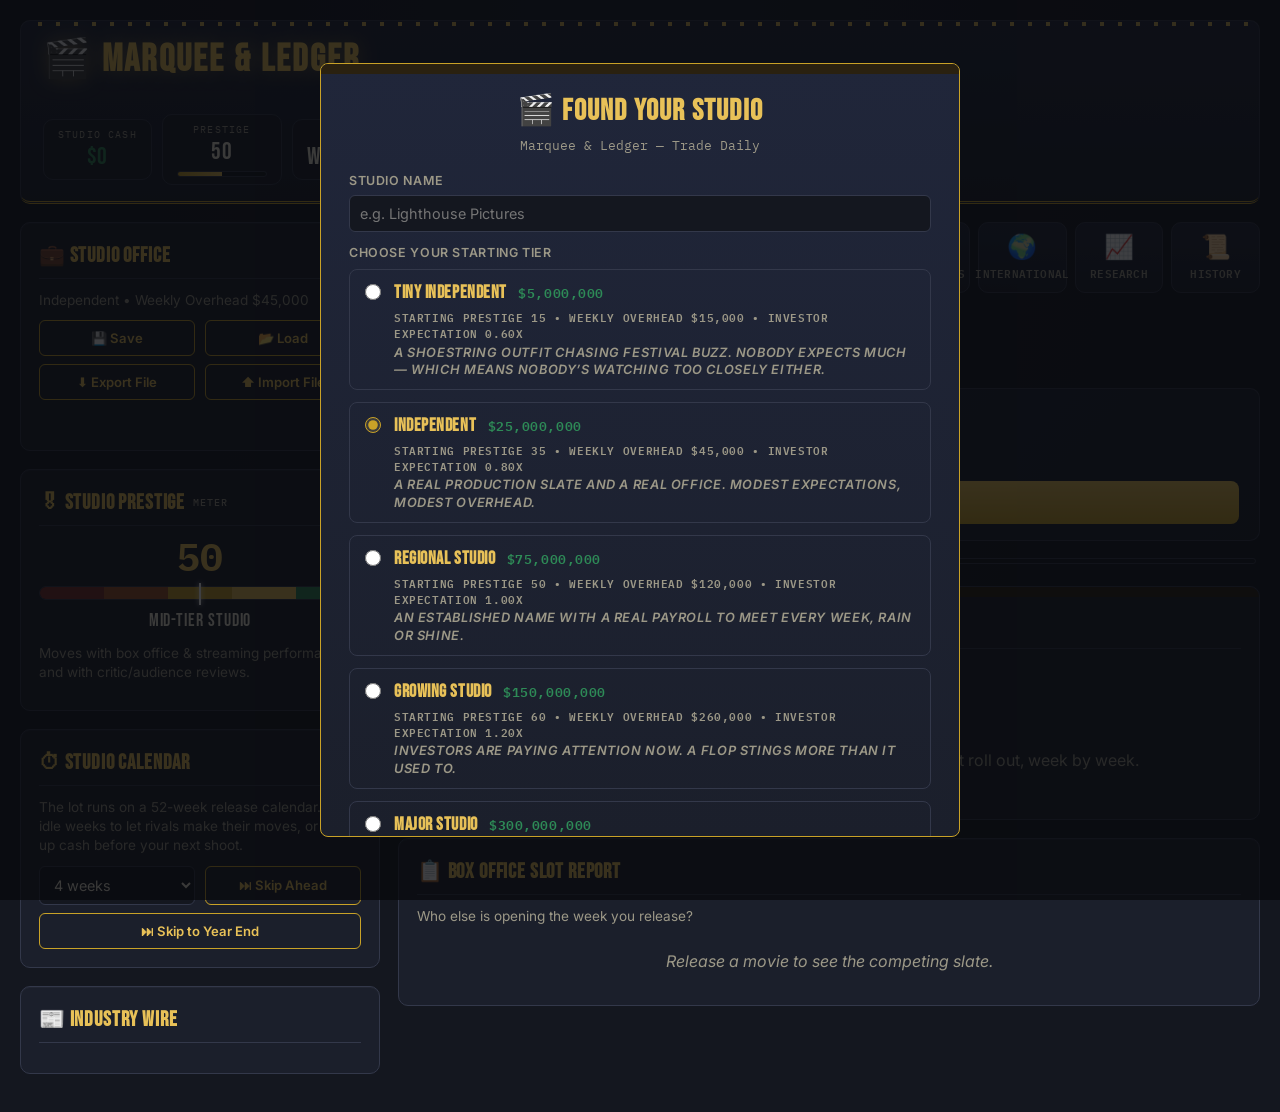
==== commit 2ddb663a: "Add files via upload" ====
--- a/index.html
+++ b/index.html
@@ -147,23 +147,48 @@
     <main class="col-main">
 
       <nav class="tab-nav" id="tabNav">
-        <button class="tab-btn active" data-tab="dashboard">📊 Dashboard</button>
-        <button class="tab-btn" data-tab="development">🎥 Development</button>
-        <button class="tab-btn" data-tab="finance">💰 Finance</button>
-        <button class="tab-btn" data-tab="marketing">📣 Marketing</button>
-        <button class="tab-btn" data-tab="distribution">📺 Distribution</button>
-        <button class="tab-btn" data-tab="competitors">🏢 Competitors</button>
-        <button class="tab-btn" data-tab="international">🌍 International</button>
-        <button class="tab-btn" data-tab="research">📈 Research</button>
-        <button class="tab-btn" data-tab="history">📜 History</button>
-        <button class="tab-btn" data-tab="awards">🏆 Awards</button>
-        <button class="tab-btn" data-tab="studio">🏛 Studio</button>
-        <button class="tab-btn" data-tab="franchises">🎞 Franchises</button>
-        <button class="tab-btn" data-tab="talent">🎭 Talent</button>
+        <button class="tab-btn active" data-tab="dashboard"><span class="tab-icon">📊</span><span class="tab-label">Dashboard</span></button>
+        <button class="tab-btn" data-tab="development"><span class="tab-icon">🎥</span><span class="tab-label">Development</span></button>
+        <button class="tab-btn" data-tab="finance"><span class="tab-icon">💰</span><span class="tab-label">Finance</span></button>
+        <button class="tab-btn" data-tab="marketing"><span class="tab-icon">📣</span><span class="tab-label">Marketing</span></button>
+        <button class="tab-btn" data-tab="distribution"><span class="tab-icon">📺</span><span class="tab-label">Distribution</span></button>
+        <button class="tab-btn" data-tab="competitors"><span class="tab-icon">🏢</span><span class="tab-label">Competitors</span></button>
+        <button class="tab-btn" data-tab="international"><span class="tab-icon">🌍</span><span class="tab-label">International</span></button>
+        <button class="tab-btn" data-tab="research"><span class="tab-icon">📈</span><span class="tab-label">Research</span></button>
+        <button class="tab-btn" data-tab="history"><span class="tab-icon">📜</span><span class="tab-label">History</span></button>
+        <button class="tab-btn" data-tab="awards"><span class="tab-icon">🏆</span><span class="tab-label">Awards</span></button>
+        <button class="tab-btn" data-tab="studio"><span class="tab-icon">🏛</span><span class="tab-label">Studio</span></button>
+        <button class="tab-btn" data-tab="franchises"><span class="tab-icon">🎞</span><span class="tab-label">Franchises</span></button>
+        <button class="tab-btn" data-tab="talent"><span class="tab-icon">🎭</span><span class="tab-label">Talent</span></button>
       </nav>
 
       <!-- ---------- DASHBOARD ---------- -->
       <div class="tab-panel active" id="tab-dashboard">
+
+        <section class="objective-card obj-idle" id="objectiveCard">
+          <div class="objective-main">
+            <span class="objective-icon" id="objectiveIcon">✏️</span>
+            <div class="objective-text">
+              <h2 id="objectiveTitle">Between Pictures</h2>
+              <p id="objectiveContext">No script, no production.</p>
+            </div>
+          </div>
+          <button class="btn-primary objective-btn" id="objectivePrimaryBtn" data-action="develop">🎬 Go to Development</button>
+        </section>
+
+        <div class="season-goal-row" id="seasonGoalRow">
+          <span id="seasonGoalLabel">🎯 —</span>
+          <div class="season-goal-track"><div class="season-goal-fill" id="seasonGoalFill" style="width:0%"></div></div>
+        </div>
+
+        <div class="outcome-summary hidden" id="outcomeSummary">
+          <div class="outcome-summary-head">
+            <strong>This Week</strong>
+            <button type="button" id="outcomeSummaryCloseBtn" aria-label="Dismiss">✕</button>
+          </div>
+          <div id="outcomeSummaryBody"></div>
+        </div>
+
         <section class="panel marquee-panel hidden" id="filmingPanel">
           <h2>🎥 Now Filming <span class="sub">Production Shoot</span></h2>
           <h3 id="filmingTitle"></h3>
@@ -247,118 +272,166 @@
           <h2>🎥 Green-Light a Picture</h2>
           <p class="hint">Assemble your production, set your budgets, and pick your release strategy. Fees rise and fall with each talent's track record.</p>
 
-          <label for="movieTitleInput">Movie Title</label>
-          <input type="text" id="movieTitleInput" placeholder="e.g. Midnight Horizon" maxlength="60">
-
-          <label for="movieTaglineInput">Tagline</label>
-          <input type="text" id="movieTaglineInput" placeholder="e.g. Some secrets never sleep." maxlength="80">
-
-          <label for="genreSelect">Genre</label>
-          <select id="genreSelect">
-            <option value="Action">Action</option>
-            <option value="Animation">Animation</option>
-            <option value="Comedy">Comedy</option>
-            <option value="Drama">Drama</option>
-            <option value="Horror">Horror</option>
-            <option value="Sci-Fi">Sci-Fi</option>
-          </select>
-
-          <label for="writerSelect">Writer</label>
-          <select id="writerSelect"></select>
-
-          <label for="directorSelect">Director</label>
-          <select id="directorSelect"></select>
-
-          <label for="producerSelect">Producer</label>
-          <select id="producerSelect"></select>
-
-          <label for="composerSelect">Composer</label>
-          <select id="composerSelect"></select>
-
-          <div class="two-col">
-            <div>
-              <label for="star1Select">Lead Star 1</label>
-              <select id="star1Select"></select>
-            </div>
-            <div>
-              <label for="star2Select">Lead Star 2</label>
-              <select id="star2Select"></select>
-            </div>
-          </div>
-
-          <label for="sfxRange">Special Effects Budget</label>
-          <div class="range-row"><input type="range" id="sfxRange" min="0" max="60000000" step="250000" value="7800000"><span class="range-value" id="sfxValue"></span></div>
-
-          <label for="marketingRange">Marketing Budget</label>
-          <div class="range-row"><input type="range" id="marketingRange" min="0" max="60000000" step="250000" value="4200000"><span class="range-value" id="marketingValue"></span></div>
-
-          <label for="theaterRange">Target Theater Count</label>
-          <div class="range-row"><input type="range" id="theaterRange" min="100" max="4000" step="50" value="4000"><span class="range-value" id="theaterValue"></span></div>
-
-          <label>Marketing Channels</label>
-          <div class="checkbox-grid">
-            <div class="checkbox-item"><input type="checkbox" id="chTrailers" checked><label for="chTrailers" style="margin:0;text-transform:none;font-weight:400;color:var(--ink);">Trailers</label></div>
-            <div class="checkbox-item"><input type="checkbox" id="chBillboards"><label for="chBillboards" style="margin:0;text-transform:none;font-weight:400;color:var(--ink);">Billboards</label></div>
-            <div class="checkbox-item"><input type="checkbox" id="chOnline" checked><label for="chOnline" style="margin:0;text-transform:none;font-weight:400;color:var(--ink);">Online Publicity</label></div>
-            <div class="checkbox-item"><input type="checkbox" id="chTV"><label for="chTV" style="margin:0;text-transform:none;font-weight:400;color:var(--ink);">TV Spots</label></div>
-          </div>
-
-          <h3 class="finance-subhead">Release Strategy &amp; Calendar</h3>
-          <label for="strategySelect">Release Strategy</label>
-          <select id="strategySelect">
-            <option value="wide">Wide Release</option>
-            <option value="limited">Limited Release</option>
-            <option value="platform">Platform Release</option>
-            <option value="holiday">Holiday Release</option>
-            <option value="summer">Summer Blockbuster</option>
-            <option value="awardsSeason">Awards Season</option>
-          </select>
-          <p class="hint" id="strategyDescText"></p>
-
-          <label for="scheduleRange">Schedule Release</label>
-          <div class="range-row"><input type="range" id="scheduleRange" min="0" max="52" step="1" value="0"><span class="range-value" id="scheduleValueText">ASAP</span></div>
-          <div id="calendarPreview"></div>
-
-          <h3 class="finance-subhead">Production Details</h3>
-          <label for="runtimeRange">Runtime</label>
-          <div class="range-row"><input type="range" id="runtimeRange" min="80" max="200" step="5" value="110"><span class="range-value" id="runtimeValueText">110 min</span></div>
-
-          <div class="two-col">
-            <div>
-              <label for="ratingSelect">MPAA Rating</label>
-              <select id="ratingSelect">
-                <option value="G">G</option>
-                <option value="PG">PG</option>
-                <option value="PG-13" selected>PG-13</option>
-                <option value="R">R</option>
-              </select>
-            </div>
-            <div>
-              <label for="demographicSelect">Target Demographic</label>
-              <select id="demographicSelect">
-                <option value="Kids & Family">Kids &amp; Family</option>
-                <option value="Teens">Teens</option>
-                <option value="Young Adults">Young Adults</option>
-                <option value="Adults">Adults</option>
-                <option value="General Audience" selected>General Audience</option>
-              </select>
-            </div>
-          </div>
-          <p class="hint" id="propertyFitText"></p>
-
-          <label for="festivalSelect">Festival Premiere</label>
-          <select id="festivalSelect">
-            <option value="none">No Festival Premiere</option>
-            <option value="cascade">Cascade Film Festival — $80,000 submission</option>
-            <option value="goldenreel">Golden Reel Festival — $120,000 submission</option>
-            <option value="lakeside">Lakeside Independent Festival — $60,000 submission</option>
-            <option value="autumn">Autumn International Festival — $150,000 submission</option>
-          </select>
-          <p class="hint" id="festivalDescText"></p>
-
-          <div id="budgetSummaryBody"></div>
-          <div id="formWarning"></div>
-          <button class="btn-primary" id="releaseBtn">🎬 Review for Greenlight</button>
+          <div class="wizard-steps" id="wizardSteps">
+            <div class="wizard-step-dot" data-step="1"><span class="dot-num">1</span><span class="dot-label">Story</span></div>
+            <div class="wizard-step-dot" data-step="2"><span class="dot-num">2</span><span class="dot-label">Team</span></div>
+            <div class="wizard-step-dot" data-step="3"><span class="dot-num">3</span><span class="dot-label">Plan</span></div>
+            <div class="wizard-step-dot" data-step="4"><span class="dot-num">4</span><span class="dot-label">Release</span></div>
+            <div class="wizard-step-dot" data-step="5"><span class="dot-num">5</span><span class="dot-label">Review</span></div>
+          </div>
+
+          <div class="movie-card-preview">
+            <div class="movie-poster" id="moviePoster"><span id="moviePosterTitle">UNTITLED<br>PICTURE</span></div>
+            <div class="movie-card-info">
+              <div class="movie-card-title" id="movieCardTitle">Untitled Picture</div>
+              <div class="movie-card-meta" id="movieCardMeta">Action · PG-13</div>
+              <div class="movie-card-cast" id="movieCardCast"></div>
+              <div class="movie-card-risk-label" id="movieCardRiskLabel">BUDGET RISK · LOW</div>
+              <div class="risk-gauge"><div class="risk-gauge-marker" id="riskMarker" style="left:4%;"></div></div>
+              <div class="movie-card-qh" id="movieCardQH">Quality 0 · Hype 0</div>
+              <div class="movie-card-rows" id="movieCardRows"></div>
+            </div>
+          </div>
+
+          <div class="wizard-step-panel" data-step="1">
+            <label for="movieTitleInput">Movie Title</label>
+            <input type="text" id="movieTitleInput" placeholder="e.g. Midnight Horizon" maxlength="60">
+
+            <label for="movieTaglineInput">Tagline</label>
+            <input type="text" id="movieTaglineInput" placeholder="e.g. Some secrets never sleep." maxlength="80">
+
+            <label for="genreSelect">Genre</label>
+            <select id="genreSelect">
+              <option value="Action">Action</option>
+              <option value="Animation">Animation</option>
+              <option value="Comedy">Comedy</option>
+              <option value="Drama">Drama</option>
+              <option value="Horror">Horror</option>
+              <option value="Sci-Fi">Sci-Fi</option>
+            </select>
+            <div class="wizard-nav"><span></span><button type="button" class="btn-primary wizard-next-btn" data-goto="2">Next: Creative Team →</button></div>
+          </div>
+
+          <div class="wizard-step-panel" data-step="2">
+            <label for="writerSelect">Writer</label>
+            <select id="writerSelect"></select>
+
+            <label for="directorSelect">Director</label>
+            <select id="directorSelect"></select>
+
+            <label for="producerSelect">Producer</label>
+            <select id="producerSelect"></select>
+
+            <label for="composerSelect">Composer</label>
+            <select id="composerSelect"></select>
+
+            <div class="two-col">
+              <div>
+                <label for="star1Select">Lead Star 1</label>
+                <select id="star1Select"></select>
+              </div>
+              <div>
+                <label for="star2Select">Lead Star 2</label>
+                <select id="star2Select"></select>
+              </div>
+            </div>
+            <div class="wizard-nav">
+              <button type="button" class="btn-secondary wizard-back-btn" data-goto="1">← Back</button>
+              <button type="button" class="btn-primary wizard-next-btn" data-goto="3">Next: Budget &amp; Plan →</button>
+            </div>
+          </div>
+
+          <div class="wizard-step-panel" data-step="3">
+            <label for="sfxRange">Special Effects Budget</label>
+            <div class="range-row"><input type="range" id="sfxRange" min="0" max="60000000" step="250000" value="7800000"><span class="range-value" id="sfxValue"></span></div>
+
+            <label for="marketingRange">Marketing Budget</label>
+            <div class="range-row"><input type="range" id="marketingRange" min="0" max="60000000" step="250000" value="4200000"><span class="range-value" id="marketingValue"></span></div>
+
+            <label for="theaterRange">Target Theater Count</label>
+            <div class="range-row"><input type="range" id="theaterRange" min="100" max="4000" step="50" value="4000"><span class="range-value" id="theaterValue"></span></div>
+
+            <h3 class="finance-subhead">Production Details</h3>
+            <label for="runtimeRange">Runtime</label>
+            <div class="range-row"><input type="range" id="runtimeRange" min="80" max="200" step="5" value="110"><span class="range-value" id="runtimeValueText">110 min</span></div>
+
+            <div class="two-col">
+              <div>
+                <label for="ratingSelect">MPAA Rating</label>
+                <select id="ratingSelect">
+                  <option value="G">G</option>
+                  <option value="PG">PG</option>
+                  <option value="PG-13" selected>PG-13</option>
+                  <option value="R">R</option>
+                </select>
+              </div>
+              <div>
+                <label for="demographicSelect">Target Demographic</label>
+                <select id="demographicSelect">
+                  <option value="Kids & Family">Kids &amp; Family</option>
+                  <option value="Teens">Teens</option>
+                  <option value="Young Adults">Young Adults</option>
+                  <option value="Adults">Adults</option>
+                  <option value="General Audience" selected>General Audience</option>
+                </select>
+              </div>
+            </div>
+            <p class="hint" id="propertyFitText"></p>
+
+            <label for="festivalSelect">Festival Premiere</label>
+            <select id="festivalSelect">
+              <option value="none">No Festival Premiere</option>
+              <option value="cascade">Cascade Film Festival — $80,000 submission</option>
+              <option value="goldenreel">Golden Reel Festival — $120,000 submission</option>
+              <option value="lakeside">Lakeside Independent Festival — $60,000 submission</option>
+              <option value="autumn">Autumn International Festival — $150,000 submission</option>
+            </select>
+            <p class="hint" id="festivalDescText"></p>
+            <div class="wizard-nav">
+              <button type="button" class="btn-secondary wizard-back-btn" data-goto="2">← Back</button>
+              <button type="button" class="btn-primary wizard-next-btn" data-goto="4">Next: Marketing &amp; Release →</button>
+            </div>
+          </div>
+
+          <div class="wizard-step-panel" data-step="4">
+            <label>Marketing Channels</label>
+            <div class="checkbox-grid">
+              <div class="checkbox-item"><input type="checkbox" id="chTrailers" checked><label for="chTrailers" style="margin:0;text-transform:none;font-weight:400;color:var(--ink);">Trailers</label></div>
+              <div class="checkbox-item"><input type="checkbox" id="chBillboards"><label for="chBillboards" style="margin:0;text-transform:none;font-weight:400;color:var(--ink);">Billboards</label></div>
+              <div class="checkbox-item"><input type="checkbox" id="chOnline" checked><label for="chOnline" style="margin:0;text-transform:none;font-weight:400;color:var(--ink);">Online Publicity</label></div>
+              <div class="checkbox-item"><input type="checkbox" id="chTV"><label for="chTV" style="margin:0;text-transform:none;font-weight:400;color:var(--ink);">TV Spots</label></div>
+            </div>
+
+            <h3 class="finance-subhead">Release Strategy &amp; Calendar</h3>
+            <label for="strategySelect">Release Strategy</label>
+            <select id="strategySelect">
+              <option value="wide">Wide Release</option>
+              <option value="limited">Limited Release</option>
+              <option value="platform">Platform Release</option>
+              <option value="holiday">Holiday Release</option>
+              <option value="summer">Summer Blockbuster</option>
+              <option value="awardsSeason">Awards Season</option>
+            </select>
+            <p class="hint" id="strategyDescText"></p>
+
+            <label for="scheduleRange">Schedule Release</label>
+            <div class="range-row"><input type="range" id="scheduleRange" min="0" max="52" step="1" value="0"><span class="range-value" id="scheduleValueText">ASAP</span></div>
+            <div id="calendarPreview"></div>
+            <div class="wizard-nav">
+              <button type="button" class="btn-secondary wizard-back-btn" data-goto="3">← Back</button>
+              <button type="button" class="btn-primary wizard-next-btn" data-goto="5">Next: Executive Review →</button>
+            </div>
+          </div>
+
+          <div class="wizard-step-panel" data-step="5">
+            <h3 class="finance-subhead" style="margin-top:0;">Full Budget Breakdown</h3>
+            <div id="budgetSummaryBody"></div>
+            <div id="formWarning"></div>
+            <div class="wizard-nav">
+              <button type="button" class="btn-secondary wizard-back-btn" data-goto="4">← Back</button>
+              <button class="btn-primary" id="releaseBtn">🎬 Proceed to Executive Review</button>
+            </div>
+          </div>
         </section>
       </div>
 
--- a/css/theme.css
+++ b/css/theme.css
@@ -125,26 +125,32 @@
   }
   #studioNameInput:focus{ border-bottom-color:var(--gold-bright); }
 
-  .stat-row{ display:flex; gap:22px; flex-wrap:wrap; align-items:center; }
-  .stat-block{ text-align:right; min-width:90px; }
+  .stat-row{ display:flex; gap:10px; flex-wrap:wrap; align-items:center; }
+  .stat-block{
+    text-align:center; min-width:96px;
+    background:var(--panel); border:1px solid var(--border); border-radius:10px;
+    padding:8px 14px 7px;
+  }
   .stat-block .label{
     font-family:var(--font-mono);
-    font-size:0.62rem;
+    font-size:0.6rem;
     letter-spacing:0.12em;
     text-transform:uppercase;
     color:var(--ink-dim);
     display:block;
   }
   .stat-block .value{
-    font-family:var(--font-mono);
-    font-size:1.05rem;
-    font-weight:600;
+    font-family:var(--font-display);
+    font-size:1.5rem;
+    letter-spacing:0.02em;
+    font-weight:400;
     color:var(--ink);
+    line-height:1.25;
   }
   #cashDisplay{ color:var(--emerald); }
   .prestige-bar-track{
     width:90px; height:6px; background:var(--backdrop);
-    border-radius:4px; overflow:hidden; margin-top:4px; border:1px solid var(--border);
+    border-radius:4px; overflow:hidden; margin:4px auto 0; border:1px solid var(--border);
   }
   .prestige-bar-track .fill{
     height:100%; background:linear-gradient(90deg, var(--gold), var(--gold-bright));
@@ -203,6 +209,46 @@
   .panel p.hint{ color:var(--ink-dim); font-size:0.85rem; margin:0 0 10px 0; }
 
   .disabled-panel{ opacity:0.5; pointer-events:none; }
+
+  /* ===================== OBJECTIVE CARD ===================== */
+  .objective-card{
+    display:flex; align-items:center; justify-content:space-between; gap:16px; flex-wrap:wrap;
+    background:linear-gradient(135deg, var(--panel-alt), var(--panel));
+    border:1px solid var(--border); border-left:4px solid var(--gold);
+    border-radius:var(--radius); padding:16px 20px; margin-bottom:12px;
+  }
+  .objective-main{ display:flex; align-items:center; gap:14px; }
+  .objective-icon{ font-size:2rem; line-height:1; }
+  .objective-text h2{ font-family:var(--font-display); font-size:1.3rem; letter-spacing:0.02em; color:var(--ink); margin:0 0 2px 0; border:none; padding:0; }
+  .objective-text p{ color:var(--ink-dim); font-size:0.84rem; margin:0; max-width:52ch; }
+  .objective-btn{ white-space:nowrap; }
+  .objective-btn:disabled{ opacity:0.4; cursor:not-allowed; }
+  .objective-card.obj-filming{ border-left-color:#3f7a94; }
+  .objective-card.obj-theaters{ border-left-color:var(--gold); }
+  .objective-card.obj-recovering{ border-left-color:var(--crimson); }
+  .objective-card.obj-developing{ border-left-color:var(--emerald); }
+  .objective-card.obj-idle{ border-left-color:var(--border); }
+
+  .season-goal-row{
+    display:flex; align-items:center; gap:12px;
+    font-size:0.78rem; color:var(--ink-dim); margin-bottom:16px; padding:0 4px;
+  }
+  .season-goal-row span:first-child{ white-space:nowrap; }
+  .season-goal-track{ flex:1; height:6px; background:var(--backdrop); border:1px solid var(--border); border-radius:4px; overflow:hidden; }
+  .season-goal-fill{ height:100%; background:var(--gold); transition:width 0.3s ease; }
+
+  .outcome-summary{
+    background:var(--panel); border:1px solid var(--gold); border-radius:var(--radius);
+    padding:12px 16px; margin-bottom:16px;
+  }
+  .outcome-summary-head{ display:flex; justify-content:space-between; align-items:center; margin-bottom:8px; }
+  .outcome-summary-head strong{ color:var(--gold-bright); font-family:var(--font-display); font-size:1.05rem; letter-spacing:0.02em; }
+  #outcomeSummaryCloseBtn{ background:none; border:none; color:var(--ink-dim); cursor:pointer; font-size:0.9rem; padding:2px 6px; }
+  #outcomeSummaryCloseBtn:hover{ color:var(--ink); }
+  .outcome-line{ display:flex; justify-content:space-between; padding:3px 0; font-family:var(--font-mono); font-size:0.82rem; }
+  .outcome-line span:first-child{ color:var(--ink-dim); }
+  .outcome-news{ margin-top:6px; padding-top:6px; border-top:1px dashed var(--border); }
+  .outcome-news p{ margin:3px 0; font-size:0.78rem; color:var(--ink); }
 
   /* Marquee lightbulb border, used on the "now showing" panel only */
   .marquee-panel::before{
@@ -437,6 +483,63 @@
   .greenlight-risk.risk-moderate{ background:rgba(201,162,39,0.18); color:var(--gold-bright); }
   .greenlight-risk.risk-high{ background:rgba(180,66,58,0.18); color:var(--crimson); }
   .greenlight-actions{ display:grid; grid-template-columns:1fr 1fr; gap:8px; margin-top:16px; }
+
+  /* ===================== GREENLIGHT WIZARD ===================== */
+  .wizard-steps{ display:flex; justify-content:space-between; margin-bottom:18px; position:relative; }
+  .wizard-steps::before{
+    content:""; position:absolute; top:14px; left:6%; right:6%; height:1px; background:var(--border); z-index:0;
+  }
+  .wizard-step-dot{ display:flex; flex-direction:column; align-items:center; gap:5px; position:relative; z-index:1; flex:1; }
+  .wizard-step-dot .dot-num{
+    width:28px; height:28px; border-radius:50%; display:flex; align-items:center; justify-content:center;
+    background:var(--panel); border:1px solid var(--border); color:var(--ink-dim);
+    font-family:var(--font-mono); font-size:0.8rem; font-weight:700;
+  }
+  .wizard-step-dot .dot-label{ font-size:0.62rem; letter-spacing:0.06em; text-transform:uppercase; color:var(--ink-dim); font-family:var(--font-mono); }
+  .wizard-step-dot.active .dot-num{ background:var(--gold); border-color:var(--gold); color:#241c04; }
+  .wizard-step-dot.active .dot-label{ color:var(--gold-bright); }
+  .wizard-step-dot.done .dot-num{ background:var(--panel-alt); border-color:var(--emerald); color:var(--emerald); }
+
+  .wizard-step-panel{ display:none; }
+  .wizard-step-panel.active{ display:block; }
+  .wizard-nav{ display:flex; justify-content:space-between; align-items:center; margin-top:16px; gap:10px; }
+  .wizard-nav button{ flex:0 0 auto; }
+  .wizard-nav .btn-primary{ margin-left:auto; }
+
+  .movie-card-preview{
+    display:flex; gap:14px; background:var(--panel-alt); border:1px solid var(--border);
+    border-radius:var(--radius); padding:14px; margin-bottom:18px;
+  }
+  .movie-poster{
+    width:96px; min-width:96px; height:128px; border-radius:6px; border:1px solid var(--gold);
+    display:flex; align-items:center; justify-content:center; text-align:center; padding:8px;
+  }
+  .movie-poster span{ font-family:var(--font-display); font-size:0.95rem; letter-spacing:0.03em; color:var(--gold-bright); line-height:1.2; }
+  .movie-card-info{ flex:1; min-width:0; }
+  .movie-card-title{ font-family:var(--font-display); font-size:1.15rem; letter-spacing:0.02em; color:var(--ink); }
+  .movie-card-meta{ font-size:0.76rem; color:var(--ink-dim); margin-bottom:8px; }
+  .movie-card-cast{ display:flex; gap:6px; margin-bottom:10px; }
+  .cast-avatar{
+    width:26px; height:26px; border-radius:50%; background:var(--backdrop); border:1px solid var(--border);
+    display:flex; align-items:center; justify-content:center; font-size:0.6rem; font-weight:700; color:var(--ink-dim);
+    font-family:var(--font-mono);
+  }
+  .movie-card-risk-label{ font-size:0.66rem; letter-spacing:0.08em; font-weight:700; margin-bottom:4px; }
+  .movie-card-risk-label.risk-low{ color:var(--emerald); }
+  .movie-card-risk-label.risk-moderate{ color:var(--gold-bright); }
+  .movie-card-risk-label.risk-high{ color:var(--crimson); }
+  .risk-gauge{
+    position:relative; height:6px; border-radius:4px; margin-bottom:8px;
+    background:linear-gradient(90deg, var(--emerald), var(--gold-bright), var(--crimson));
+  }
+  .risk-gauge-marker{
+    position:absolute; top:-3px; width:2px; height:12px; background:var(--ink); border-radius:1px;
+    transform:translateX(-1px);
+  }
+  .movie-card-qh{ font-family:var(--font-mono); font-size:0.8rem; color:var(--ink); margin-bottom:8px; }
+  .movie-card-row{ display:flex; justify-content:space-between; font-size:0.76rem; padding:3px 0; border-top:1px dashed var(--border); }
+  .movie-card-row span:first-child{ color:var(--ink-dim); }
+  .movie-card-row span:last-child{ font-family:var(--font-mono); color:var(--ink); }
   .greenlight-actions .btn-primary{ grid-column:1 / -1; }
 
   .awards-modal{
@@ -468,14 +571,22 @@
   .tier-card-blurb{ font-size:0.8rem; color:var(--ink-dim); font-style:italic; margin-top:3px; }
 
   /* Tabbed main area */
-  .tab-nav{ display:flex; flex-wrap:wrap; gap:6px; margin-bottom:16px; }
+  .tab-nav{ display:grid; grid-template-columns:repeat(auto-fill, minmax(84px, 1fr)); gap:8px; margin-bottom:16px; }
   .tab-btn{
-    background:var(--panel); border:1px solid var(--border); color:var(--ink-dim);
-    padding:9px 14px; border-radius:8px 8px 0 0; cursor:pointer; font-size:0.82rem; font-weight:600;
-    font-family:var(--font-body);
-  }
-  .tab-btn:hover{ color:var(--ink); border-color:var(--gold); }
-  .tab-btn.active{ background:var(--panel-alt); color:var(--gold-bright); border-color:var(--gold); }
+    display:flex; flex-direction:column; align-items:center; justify-content:center; gap:4px;
+    background:linear-gradient(180deg, var(--panel-alt), var(--panel));
+    border:1px solid var(--border); color:var(--ink-dim);
+    padding:12px 6px 10px; border-radius:10px; cursor:pointer;
+    font-family:var(--font-body); transition:transform 0.08s ease, border-color 0.15s ease;
+  }
+  .tab-icon{ font-size:1.5rem; line-height:1; }
+  .tab-label{ font-size:0.66rem; font-weight:600; letter-spacing:0.02em; text-transform:uppercase; font-family:var(--font-mono); }
+  .tab-btn:hover{ color:var(--ink); border-color:var(--gold); transform:translateY(-1px); }
+  .tab-btn.active{
+    background:linear-gradient(180deg, rgba(232,193,88,0.16), var(--panel-alt));
+    color:var(--gold-bright); border-color:var(--gold);
+    box-shadow:0 0 0 1px rgba(201,162,39,0.25) inset;
+  }
   .tab-panel{ display:none; }
   .tab-panel.active{ display:block; }
 
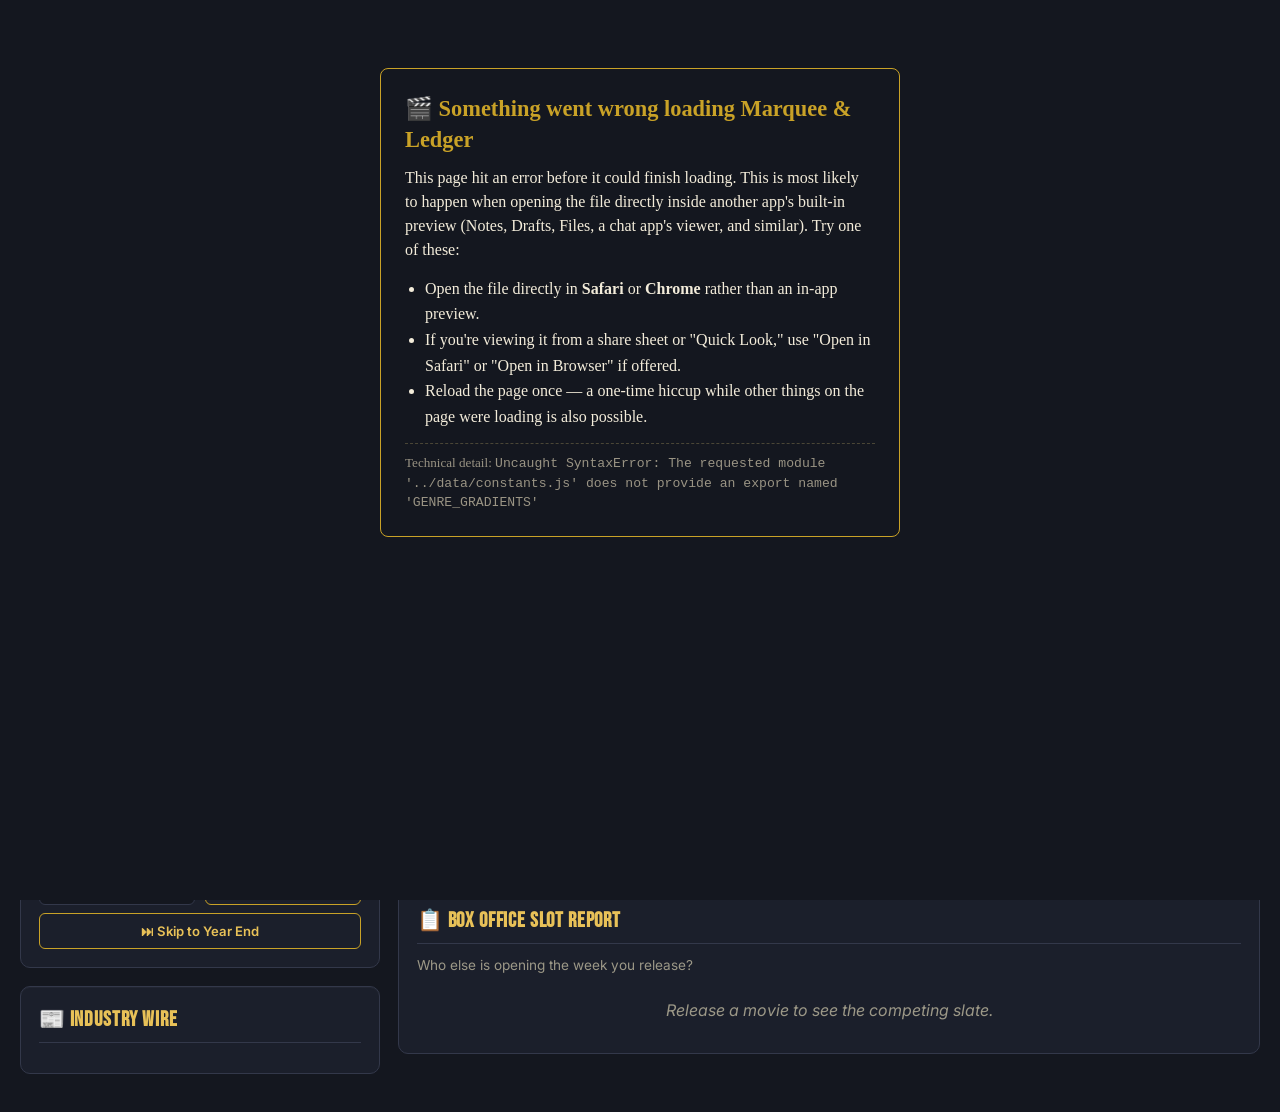
==== commit 847ae4c4: "Add files via upload" ====
--- a/index.html
+++ b/index.html
@@ -80,6 +80,7 @@
         <span class="label">Industry Rank</span>
         <span class="value" id="rankDisplay">#1 of 4</span>
       </div>
+      <button id="helpBtn" title="How to play">❓ Help</button>
       <button id="themeToggleBtn" title="Switch between dark and light theme">🌙 Dark</button>
       <button id="resetBtn" title="Start a brand new studio">🔄 Reset</button>
     </div>
@@ -146,48 +147,60 @@
     <!-- ===================== TABBED MAIN AREA ===================== -->
     <main class="col-main">
 
+      <section class="objective-card obj-idle" id="objectiveCard">
+        <div class="objective-main">
+          <span class="objective-icon" id="objectiveIcon">✏️</span>
+          <div class="objective-text">
+            <h2 id="objectiveTitle">Between Pictures</h2>
+            <p id="objectiveContext">No script, no production.</p>
+          </div>
+        </div>
+        <button class="btn-primary objective-btn" id="objectivePrimaryBtn" data-action="develop">🎬 Go to Development</button>
+      </section>
+
+      <div class="season-goal-row" id="seasonGoalRow">
+        <span id="seasonGoalLabel">🎯 —</span>
+        <div class="season-goal-track"><div class="season-goal-fill" id="seasonGoalFill" style="width:0%"></div></div>
+      </div>
+
+      <div class="season-goal-row challenge-row" id="challengeRow">
+        <span id="challengeLabel">⚡ —</span>
+        <span id="challengeMeta" class="hint"></span>
+      </div>
+
+      <div class="outcome-summary hidden" id="outcomeSummary">
+        <div class="outcome-summary-head">
+          <strong>This Week</strong>
+          <button type="button" id="outcomeSummaryCloseBtn" aria-label="Dismiss">✕</button>
+        </div>
+        <div id="outcomeSummaryBody"></div>
+      </div>
+
+      <nav class="destination-nav" id="destinationNav">
+        <button class="dest-btn active" data-dest="productions"><span class="dest-icon">🎬</span><span class="dest-label">Productions</span></button>
+        <button class="dest-btn" data-dest="studiohq"><span class="dest-icon">🏛</span><span class="dest-label">Studio HQ</span></button>
+        <button class="dest-btn" data-dest="market"><span class="dest-icon">📈</span><span class="dest-label">Market</span></button>
+        <button class="dest-btn" data-dest="people"><span class="dest-icon">🎭</span><span class="dest-label">People</span></button>
+      </nav>
+
       <nav class="tab-nav" id="tabNav">
-        <button class="tab-btn active" data-tab="dashboard"><span class="tab-icon">📊</span><span class="tab-label">Dashboard</span></button>
-        <button class="tab-btn" data-tab="development"><span class="tab-icon">🎥</span><span class="tab-label">Development</span></button>
-        <button class="tab-btn" data-tab="finance"><span class="tab-icon">💰</span><span class="tab-label">Finance</span></button>
-        <button class="tab-btn" data-tab="marketing"><span class="tab-icon">📣</span><span class="tab-label">Marketing</span></button>
-        <button class="tab-btn" data-tab="distribution"><span class="tab-icon">📺</span><span class="tab-label">Distribution</span></button>
-        <button class="tab-btn" data-tab="competitors"><span class="tab-icon">🏢</span><span class="tab-label">Competitors</span></button>
-        <button class="tab-btn" data-tab="international"><span class="tab-icon">🌍</span><span class="tab-label">International</span></button>
-        <button class="tab-btn" data-tab="research"><span class="tab-icon">📈</span><span class="tab-label">Research</span></button>
-        <button class="tab-btn" data-tab="history"><span class="tab-icon">📜</span><span class="tab-label">History</span></button>
-        <button class="tab-btn" data-tab="awards"><span class="tab-icon">🏆</span><span class="tab-label">Awards</span></button>
-        <button class="tab-btn" data-tab="studio"><span class="tab-icon">🏛</span><span class="tab-label">Studio</span></button>
-        <button class="tab-btn" data-tab="franchises"><span class="tab-icon">🎞</span><span class="tab-label">Franchises</span></button>
-        <button class="tab-btn" data-tab="talent"><span class="tab-icon">🎭</span><span class="tab-label">Talent</span></button>
+        <button class="tab-btn active" data-tab="dashboard" data-dest="productions"><span class="tab-icon">📊</span><span class="tab-label">Dashboard</span></button>
+        <button class="tab-btn" data-tab="development" data-dest="productions"><span class="tab-icon">🎥</span><span class="tab-label">Development</span></button>
+        <button class="tab-btn hidden" data-tab="finance" data-dest="studiohq"><span class="tab-icon">💰</span><span class="tab-label">Finance</span></button>
+        <button class="tab-btn hidden" data-tab="research" data-dest="studiohq"><span class="tab-icon">📈</span><span class="tab-label">Research</span><span class="tab-lock" id="researchTabLock"></span></button>
+        <button class="tab-btn hidden" data-tab="studio" data-dest="studiohq"><span class="tab-icon">🏛</span><span class="tab-label">Departments</span></button>
+        <button class="tab-btn hidden" data-tab="marketing" data-dest="market"><span class="tab-icon">📣</span><span class="tab-label">Marketing</span></button>
+        <button class="tab-btn hidden" data-tab="distribution" data-dest="market"><span class="tab-icon">📺</span><span class="tab-label">Distribution</span></button>
+        <button class="tab-btn hidden" data-tab="international" data-dest="market"><span class="tab-icon">🌍</span><span class="tab-label">International</span><span class="tab-lock" id="internationalTabLock"></span></button>
+        <button class="tab-btn hidden" data-tab="competitors" data-dest="market"><span class="tab-icon">🏢</span><span class="tab-label">Competitors</span></button>
+        <button class="tab-btn hidden" data-tab="talent" data-dest="people"><span class="tab-icon">🎭</span><span class="tab-label">Talent</span></button>
+        <button class="tab-btn hidden" data-tab="franchises" data-dest="people"><span class="tab-icon">🎞</span><span class="tab-label">Franchises</span></button>
+        <button class="tab-btn hidden" data-tab="awards" data-dest="people"><span class="tab-icon">🏆</span><span class="tab-label">Awards</span></button>
+        <button class="tab-btn hidden" data-tab="history" data-dest="people"><span class="tab-icon">📜</span><span class="tab-label">History</span></button>
       </nav>
 
       <!-- ---------- DASHBOARD ---------- -->
       <div class="tab-panel active" id="tab-dashboard">
-
-        <section class="objective-card obj-idle" id="objectiveCard">
-          <div class="objective-main">
-            <span class="objective-icon" id="objectiveIcon">✏️</span>
-            <div class="objective-text">
-              <h2 id="objectiveTitle">Between Pictures</h2>
-              <p id="objectiveContext">No script, no production.</p>
-            </div>
-          </div>
-          <button class="btn-primary objective-btn" id="objectivePrimaryBtn" data-action="develop">🎬 Go to Development</button>
-        </section>
-
-        <div class="season-goal-row" id="seasonGoalRow">
-          <span id="seasonGoalLabel">🎯 —</span>
-          <div class="season-goal-track"><div class="season-goal-fill" id="seasonGoalFill" style="width:0%"></div></div>
-        </div>
-
-        <div class="outcome-summary hidden" id="outcomeSummary">
-          <div class="outcome-summary-head">
-            <strong>This Week</strong>
-            <button type="button" id="outcomeSummaryCloseBtn" aria-label="Dismiss">✕</button>
-          </div>
-          <div id="outcomeSummaryBody"></div>
-        </div>
 
         <section class="panel marquee-panel hidden" id="filmingPanel">
           <h2>🎥 Now Filming <span class="sub">Production Shoot</span></h2>
@@ -500,7 +513,7 @@
           <h2>🏢 Rival Studios <span class="sub">Live</span></h2>
           <div class="table-scroll">
             <table>
-              <thead><tr><th>Studio</th><th>Cash</th><th>Prestige</th><th>Films</th></tr></thead>
+              <thead><tr><th>Studio</th><th>Style</th><th>Cash</th><th>Prestige</th><th>Films</th></tr></thead>
               <tbody id="competitorsTableBody"></tbody>
             </table>
           </div>
@@ -550,7 +563,7 @@
           <h2>📊 Studio Filmography</h2>
           <div class="table-scroll">
             <table>
-              <thead><tr><th>Title</th><th>Genre</th><th>Released</th><th>Quality</th><th>Critics</th><th>Audience</th><th>Reception</th><th>Budget</th><th>Revenue</th><th>Profit</th><th>Verdict</th></tr></thead>
+              <thead><tr><th></th><th>Title</th><th>Genre</th><th>Released</th><th>Quality</th><th>Critics</th><th>Audience</th><th>Reception</th><th>Budget</th><th>Revenue</th><th>Profit</th><th>Verdict</th><th></th></tr></thead>
               <tbody id="historyTableBody"></tbody>
             </table>
           </div>
@@ -752,6 +765,56 @@
   </div>
 </div>
 
+<!-- ===================== HELP MODAL ===================== -->
+<div class="modal-overlay hidden" id="helpModal">
+  <div class="modal-box receipt-modal">
+    <h3>❓ How to Play</h3>
+    <div class="receipt-sub">Marquee &amp; Ledger — a quick tour of the lot.</div>
+    <div class="help-body">
+
+      <h4>The Core Loop</h4>
+      <p>The card at the top of the screen always tells you what's happening right now, and gives you one button to act on it. Most weeks, that button just says <strong>Advance Week</strong> — nothing moves forward on its own anymore, so click it whenever you're ready to see what happens next. <strong>Skip Ahead</strong> and <strong>Skip to Year End</strong> in the sidebar do the same thing in bulk, for stretches where nothing needs your attention.</p>
+
+      <h4>Making a Picture</h4>
+      <p>Head to <strong>Productions → Development</strong>. Optionally write a synopsis and analyze it — a good script gives real stat bonuses, but it's never required. Then walk the five-step Greenlight wizard: Story, Team, Plan, Release, and a final Executive Review before anything's actually spent. The movie card on the left updates live as you build the picture, including a risk gauge for how much of your cash you're betting.</p>
+
+      <h4>Random Events &amp; Decisions</h4>
+      <p>Production throws real surprises: a pre-shoot crisis, on-set events during the shoot itself, a possible reshoot in post, and audience feedback at the test screening. Every choice shows its real cost and effect up front — one option is usually marked <strong>★ Recommended</strong>, but it's not always the cheapest, and it's not always right for your situation.</p>
+
+      <h4>The Shoot &amp; Post-Production</h4>
+      <p>Once greenlit, the picture goes into an actual week-by-week shoot on the Dashboard — click Advance Week (or Skip to Wrap) to move through it. Crew Morale moves with events and folds into the final Quality and Hype when the shoot wraps. After that, choose a Post-Production tier: cheap and fast, standard, or a real investment in polish — it's a genuine tradeoff, not just "always pick the expensive one."</p>
+
+      <h4>Box Office</h4>
+      <p>Opening weekend is driven by Hype, theater count, and Quality. After that, a film's legs depend on reviews — Certified Fresh slows the decline, Toxic Word of Mouth speeds it up. A handful of underdog pictures each game will genuinely build word-of-mouth momentum instead of fading, and a rare few become full Breakout Hits — watch for the badge.</p>
+
+      <h4>Growing the Studio</h4>
+      <p><strong>Studio HQ</strong> holds Finance (loans, investors, going public), Research (genre demand and market saturation, once you've released 3 pictures), and the Departments unlock grid. <strong>Market</strong> covers Marketing, Distribution, International (unlocks at 40 Prestige), and what your rivals are up to.</p>
+
+      <h4>People</h4>
+      <p>The Talent tab shows everyone you can hire and their track record with you — sort by prestige, fee, or credits. Franchises, Awards, and your full Filmography (with a "View Details" button per picture) round out the People destination.</p>
+
+      <h4>Season Goals</h4>
+      <p>Every game-year, you'll get one goal — a prestige target, a profit target, a release count, or beating a named rival's cash. It resolves automatically at year-end and a new one takes its place; there's no separate screen to manage it, just the progress bar under the objective card.</p>
+
+    </div>
+    <div class="modal-close-row">
+      <button class="btn-close-modal" id="helpCloseBtn">Back to the Lot</button>
+    </div>
+  </div>
+</div>
+
+<!-- ===================== MOVIE DETAIL MODAL ===================== -->
+<div class="modal-overlay hidden" id="movieDetailModal">
+  <div class="modal-box receipt-modal">
+    <h3>🎬 Complete History</h3>
+    <div class="receipt-sub">Full production record.</div>
+    <div id="movieDetailBody"></div>
+    <div class="modal-close-row">
+      <button class="btn-close-modal" id="movieDetailCloseBtn">Back to Filmography</button>
+    </div>
+  </div>
+</div>
+
 <!-- ===================== AWARDS MODAL ===================== -->
 <div class="modal-overlay hidden" id="awardsModal">
   <div class="modal-box awards-modal">
@@ -764,6 +827,18 @@
   </div>
 </div>
 
+<!-- ===================== SEASON FINALE MODAL ===================== -->
+<div class="modal-overlay hidden" id="finaleModal">
+  <div class="modal-box receipt-modal">
+    <h3 id="finaleTitle">🎬 Season Finale</h3>
+    <div class="receipt-sub">The year in review.</div>
+    <div id="finaleBody"></div>
+    <div class="modal-close-row">
+      <button class="btn-close-modal" id="finaleCloseBtn">Roll Into Next Year</button>
+    </div>
+  </div>
+</div>
+
 <script type="module" src="js/main.js"></script>
 
 </body>
--- a/css/theme.css
+++ b/css/theme.css
@@ -165,6 +165,16 @@
     padding:8px 12px; border-radius:6px; cursor:pointer; font-size:0.78rem; font-weight:600;
   }
   #themeToggleBtn:hover{ background:var(--gold); color:var(--panel); }
+  #helpBtn{
+    background:transparent; border:1px solid var(--border); color:var(--ink-dim);
+    padding:8px 12px; border-radius:6px; cursor:pointer; font-size:0.78rem; font-weight:600;
+  }
+  #helpBtn:hover{ background:var(--panel-alt); color:var(--ink); border-color:var(--gold); }
+
+  .help-body{ max-height:60vh; overflow-y:auto; padding-right:4px; }
+  .help-body h4{ color:var(--gold-bright); font-family:var(--font-display); font-size:1.1rem; letter-spacing:0.02em; margin:16px 0 4px; }
+  .help-body h4:first-child{ margin-top:4px; }
+  .help-body p{ color:var(--ink); font-size:0.86rem; line-height:1.5; margin:0 0 4px; }
 
   /* ===================== LAYOUT ===================== */
   .layout-grid{
@@ -236,6 +246,9 @@
   .season-goal-row span:first-child{ white-space:nowrap; }
   .season-goal-track{ flex:1; height:6px; background:var(--backdrop); border:1px solid var(--border); border-radius:4px; overflow:hidden; }
   .season-goal-fill{ height:100%; background:var(--gold); transition:width 0.3s ease; }
+  .challenge-row{ justify-content:space-between; margin-top:-8px; }
+  .challenge-row #challengeLabel{ color:var(--ink); }
+  .challenge-row #challengeMeta{ margin:0; }
 
   .outcome-summary{
     background:var(--panel); border:1px solid var(--gold); border-radius:var(--radius);
@@ -390,8 +403,19 @@
   .talent-role-tag{ font-family:var(--font-mono); font-size:0.68rem; letter-spacing:0.04em; color:var(--gold-bright); text-transform:uppercase; }
   .talent-stats-row{ display:flex; flex-wrap:wrap; gap:12px; font-family:var(--font-mono); font-size:0.76rem; color:var(--ink-dim); margin-bottom:6px; }
   .talent-awards{ font-size:0.78rem; color:var(--gold-bright); margin-bottom:6px; }
+  .talent-deal-status{ font-size:0.78rem; color:var(--emerald); margin-top:8px; font-weight:600; }
+  .talent-deal-btn{ display:block; width:100%; text-align:center; margin-top:8px; font-size:0.76rem; padding:7px 10px; }
   .talent-films{ display:flex; flex-wrap:wrap; gap:5px; align-items:center; }
   .talent-film-chip{ font-size:0.68rem; padding:2px 7px; border-radius:5px; font-weight:600; }
+
+  .history-poster-thumb{ width:32px; height:44px; border-radius:4px; border:1px solid var(--border); }
+
+  .movie-detail-hero{ display:flex; gap:14px; align-items:flex-start; margin-bottom:16px; }
+  .movie-detail-hero .movie-poster{ width:80px; min-width:80px; height:108px; }
+  .event-log-entry{ border-left:2px solid var(--gold); padding:6px 0 6px 12px; margin-bottom:8px; }
+  .event-log-phase{ font-family:var(--font-mono); font-size:0.62rem; letter-spacing:0.08em; text-transform:uppercase; color:var(--gold-bright); }
+  .event-log-title{ font-weight:700; font-size:0.86rem; color:var(--ink); margin:2px 0; }
+  .event-log-outcome{ font-size:0.8rem; color:var(--ink-dim); }
 
   .review-tag{ display:inline-block; padding:2px 7px; border-radius:5px; font-size:0.68rem; font-weight:700; margin-left:5px; }
   .review-tag.fresh{ background:rgba(46,139,87,0.18); color:var(--emerald); }
@@ -456,6 +480,25 @@
   .receipt-line.total.profit span:last-child{ color:#1f6b3f; }
   .receipt-line.total.loss span:last-child{ color:#8c2b23; }
   .verdict-badge{ margin:14px 0; text-align:center; padding:8px; border-radius:6px; font-weight:700; letter-spacing:0.04em; }
+
+  .reveal-hero{
+    text-align:center; padding:18px 14px; margin:0 0 14px 0; border-radius:var(--radius);
+    background:linear-gradient(180deg, var(--panel-alt), var(--panel)); border:1px solid var(--border);
+  }
+  .reveal-verdict-badge{
+    display:inline-block; padding:8px 22px; border-radius:20px; font-weight:700; letter-spacing:0.05em;
+    font-size:1.05rem; margin-bottom:10px; animation:revealPop 0.5s ease;
+  }
+  @keyframes revealPop{ 0%{ transform:scale(0.4); opacity:0; } 65%{ transform:scale(1.08); } 100%{ transform:scale(1); opacity:1; } }
+  .reveal-title{ font-family:var(--font-display); font-size:1.5rem; color:var(--ink); margin:4px 0; letter-spacing:0.02em; }
+  .reveal-cause{ color:var(--ink-dim); font-size:0.85rem; margin:0 0 14px 0; font-style:italic; }
+  .reveal-movement-row{ display:flex; justify-content:space-around; flex-wrap:wrap; gap:10px; border-top:1px dashed var(--border); padding-top:12px; }
+  .reveal-movement{ display:flex; flex-direction:column; gap:2px; min-width:120px; }
+  .rm-label{ font-family:var(--font-mono); font-size:0.62rem; letter-spacing:0.1em; text-transform:uppercase; color:var(--ink-dim); }
+  .rm-value{ font-family:var(--font-mono); font-size:1rem; font-weight:700; color:var(--ink); }
+  .rm-delta{ font-size:0.78rem; font-weight:600; }
+  .rm-delta.pos{ color:var(--emerald); }
+  .rm-delta.neg{ color:var(--crimson); }
   .breakout-banner{
     margin:0 0 14px 0; text-align:center; padding:12px; border-radius:6px; font-weight:700; letter-spacing:0.02em;
     background:linear-gradient(135deg, #fff6da, #f3d98a); color:#4a3a06;
@@ -522,8 +565,10 @@
   .cast-avatar{
     width:26px; height:26px; border-radius:50%; background:var(--backdrop); border:1px solid var(--border);
     display:flex; align-items:center; justify-content:center; font-size:0.6rem; font-weight:700; color:var(--ink-dim);
-    font-family:var(--font-mono);
-  }
+    font-family:var(--font-mono); position:relative;
+  }
+  .cast-avatar.specialist{ border-color:var(--gold); color:var(--gold-bright); }
+  .specialist-star{ position:absolute; top:-6px; right:-4px; font-size:0.6rem; color:var(--gold-bright); }
   .movie-card-risk-label{ font-size:0.66rem; letter-spacing:0.08em; font-weight:700; margin-bottom:4px; }
   .movie-card-risk-label.risk-low{ color:var(--emerald); }
   .movie-card-risk-label.risk-moderate{ color:var(--gold-bright); }
@@ -554,11 +599,16 @@
   }
   .awards-modal h3{ font-family:var(--font-display); font-size:1.9rem; color:var(--gold-bright); margin:0 0 4px 0; letter-spacing:0.04em; text-align:center; }
   .awards-modal .awards-sub{ text-align:center; color:var(--ink-dim); font-size:0.8rem; margin-bottom:18px; font-family:var(--font-mono); }
-  .award-row{ text-align:center; padding:14px 10px; border-bottom:1px dashed var(--border); }
+  .award-row{ text-align:center; padding:14px 10px; border-bottom:1px dashed var(--border); position:relative; }
   .award-row:last-child{ border-bottom:none; }
   .award-label{ font-family:var(--font-mono); font-size:0.72rem; letter-spacing:0.1em; text-transform:uppercase; color:var(--ink-dim); }
   .award-winner{ font-family:var(--font-display); font-size:1.6rem; color:var(--gold-bright); letter-spacing:0.03em; margin:2px 0; }
   .award-sub{ font-size:0.82rem; color:var(--ink-dim); }
+  .award-row-win{ background:linear-gradient(180deg, rgba(232,193,88,0.12), transparent); border-radius:8px; }
+  .award-win-flag{
+    display:inline-block; background:var(--gold); color:#241c04; font-size:0.66rem; font-weight:700;
+    letter-spacing:0.06em; padding:3px 10px; border-radius:10px; margin-bottom:4px; animation:revealPop 0.5s ease;
+  }
 
   /* Studio Creation tier cards */
   #tierOptionsList{ margin:8px 0 16px 0; }
@@ -571,22 +621,43 @@
   .tier-card-blurb{ font-size:0.8rem; color:var(--ink-dim); font-style:italic; margin-top:3px; }
 
   /* Tabbed main area */
-  .tab-nav{ display:grid; grid-template-columns:repeat(auto-fill, minmax(84px, 1fr)); gap:8px; margin-bottom:16px; }
-  .tab-btn{
-    display:flex; flex-direction:column; align-items:center; justify-content:center; gap:4px;
+  .destination-nav{ display:grid; grid-template-columns:repeat(4, 1fr); gap:10px; margin-bottom:14px; }
+  .dest-btn{
+    display:flex; flex-direction:column; align-items:center; justify-content:center; gap:5px;
     background:linear-gradient(180deg, var(--panel-alt), var(--panel));
     border:1px solid var(--border); color:var(--ink-dim);
-    padding:12px 6px 10px; border-radius:10px; cursor:pointer;
+    padding:16px 8px 14px; border-radius:12px; cursor:pointer;
     font-family:var(--font-body); transition:transform 0.08s ease, border-color 0.15s ease;
   }
-  .tab-icon{ font-size:1.5rem; line-height:1; }
-  .tab-label{ font-size:0.66rem; font-weight:600; letter-spacing:0.02em; text-transform:uppercase; font-family:var(--font-mono); }
+  .dest-icon{ font-size:1.9rem; line-height:1; }
+  .dest-label{ font-size:0.74rem; font-weight:700; letter-spacing:0.03em; text-transform:uppercase; font-family:var(--font-mono); }
+  .dest-btn:hover{ color:var(--ink); border-color:var(--gold); transform:translateY(-1px); }
+  .dest-btn.active{
+    background:linear-gradient(180deg, rgba(232,193,88,0.2), var(--panel-alt));
+    color:var(--gold-bright); border-color:var(--gold);
+    box-shadow:0 0 0 1px rgba(201,162,39,0.3) inset;
+  }
+
+  .tab-nav{
+    display:grid; grid-template-columns:repeat(auto-fill, minmax(84px, 1fr)); gap:7px; margin-bottom:16px;
+    padding:10px 10px 2px; background:rgba(0,0,0,0.12); border-radius:10px; border:1px dashed var(--border);
+  }
+  .tab-btn{
+    display:flex; flex-direction:column; align-items:center; justify-content:center; gap:4px; position:relative;
+    background:linear-gradient(180deg, var(--panel-alt), var(--panel));
+    border:1px solid var(--border); color:var(--ink-dim);
+    padding:10px 6px 8px; border-radius:9px; cursor:pointer;
+    font-family:var(--font-body); transition:transform 0.08s ease, border-color 0.15s ease;
+  }
+  .tab-icon{ font-size:1.3rem; line-height:1; }
+  .tab-label{ font-size:0.62rem; font-weight:600; letter-spacing:0.02em; text-transform:uppercase; font-family:var(--font-mono); }
   .tab-btn:hover{ color:var(--ink); border-color:var(--gold); transform:translateY(-1px); }
   .tab-btn.active{
     background:linear-gradient(180deg, rgba(232,193,88,0.16), var(--panel-alt));
     color:var(--gold-bright); border-color:var(--gold);
     box-shadow:0 0 0 1px rgba(201,162,39,0.25) inset;
   }
+  .tab-lock{ position:absolute; top:-6px; right:-4px; font-size:0.72rem; filter:drop-shadow(0 1px 2px rgba(0,0,0,0.6)); }
   .tab-panel{ display:none; }
   .tab-panel.active{ display:block; }
 
@@ -622,7 +693,44 @@
     background-image:radial-gradient(circle, var(--crimson) 0 3px, transparent 4px);
     background-size:22px 22px; background-position:6px 3px; background-color:#2a1210;
   }
-  .event-modal h3{ font-family:var(--font-display); font-size:1.7rem; color:#e8877c; margin:0 0 10px 0; letter-spacing:0.03em; }
+  .event-modal h3{
+    font-family:var(--font-mono); font-size:0.72rem; letter-spacing:0.12em; text-transform:uppercase;
+    color:var(--crimson); margin:0 0 6px 0; font-weight:700; text-align:center;
+  }
+  .decision-title{
+    font-family:var(--font-display); font-size:1.6rem; letter-spacing:0.02em;
+    color:var(--gold-bright); text-align:center; margin-bottom:8px; line-height:1.15;
+  }
+  .decision-flavor{ text-align:center; color:var(--ink-dim); font-size:0.86rem; margin:0 0 16px 0; }
+  .decision-choices{ display:flex; flex-direction:column; gap:10px; }
+  .decision-choice-btn{
+    display:block; width:100%; text-align:left; padding:12px 14px;
+    background:var(--panel); border:1px solid var(--border); border-radius:8px; cursor:pointer;
+    transition:transform 0.1s ease, border-color 0.15s ease;
+  }
+  .decision-choice-btn:hover{ transform:translateY(-1px); border-color:var(--gold); }
+  .decision-choice-btn.recommended{
+    background:linear-gradient(135deg, rgba(232,193,88,0.14), var(--panel));
+    border-color:var(--gold);
+  }
+  .choice-label{ font-family:var(--font-body); font-weight:700; color:var(--ink); font-size:0.92rem; margin-bottom:3px; }
+  .choice-desc{ color:var(--ink-dim); font-size:0.8rem; margin-bottom:8px; }
+  .choice-tags{ display:flex; flex-wrap:wrap; gap:6px; }
+  .choice-tag{
+    font-family:var(--font-mono); font-size:0.66rem; padding:2px 8px; border-radius:10px;
+    background:var(--backdrop); border:1px solid var(--border); color:var(--ink-dim);
+  }
+  .choice-tag-rec{ background:var(--gold); border-color:var(--gold); color:#241c04; font-weight:700; }
+
+  .decision-outcome{ display:flex; align-items:flex-start; gap:10px; padding:6px 2px; }
+  .outcome-flash{
+    flex:0 0 auto; width:26px; height:26px; border-radius:50%; background:var(--emerald);
+    color:#08160f; display:flex; align-items:center; justify-content:center; font-weight:700;
+    animation:outcomeFlash 0.4s ease;
+  }
+  .decision-outcome p{ margin:0; color:var(--ink); font-size:0.9rem; padding-top:3px; }
+  @keyframes outcomeFlash{ 0%{ transform:scale(0.3); opacity:0; } 60%{ transform:scale(1.15); } 100%{ transform:scale(1); opacity:1; } }
+
   .event-choice-btn{ display:block; width:100%; text-align:left; margin-bottom:8px; padding:10px 12px; }
   .event-choice-btn strong{ color:var(--gold-bright); }
 
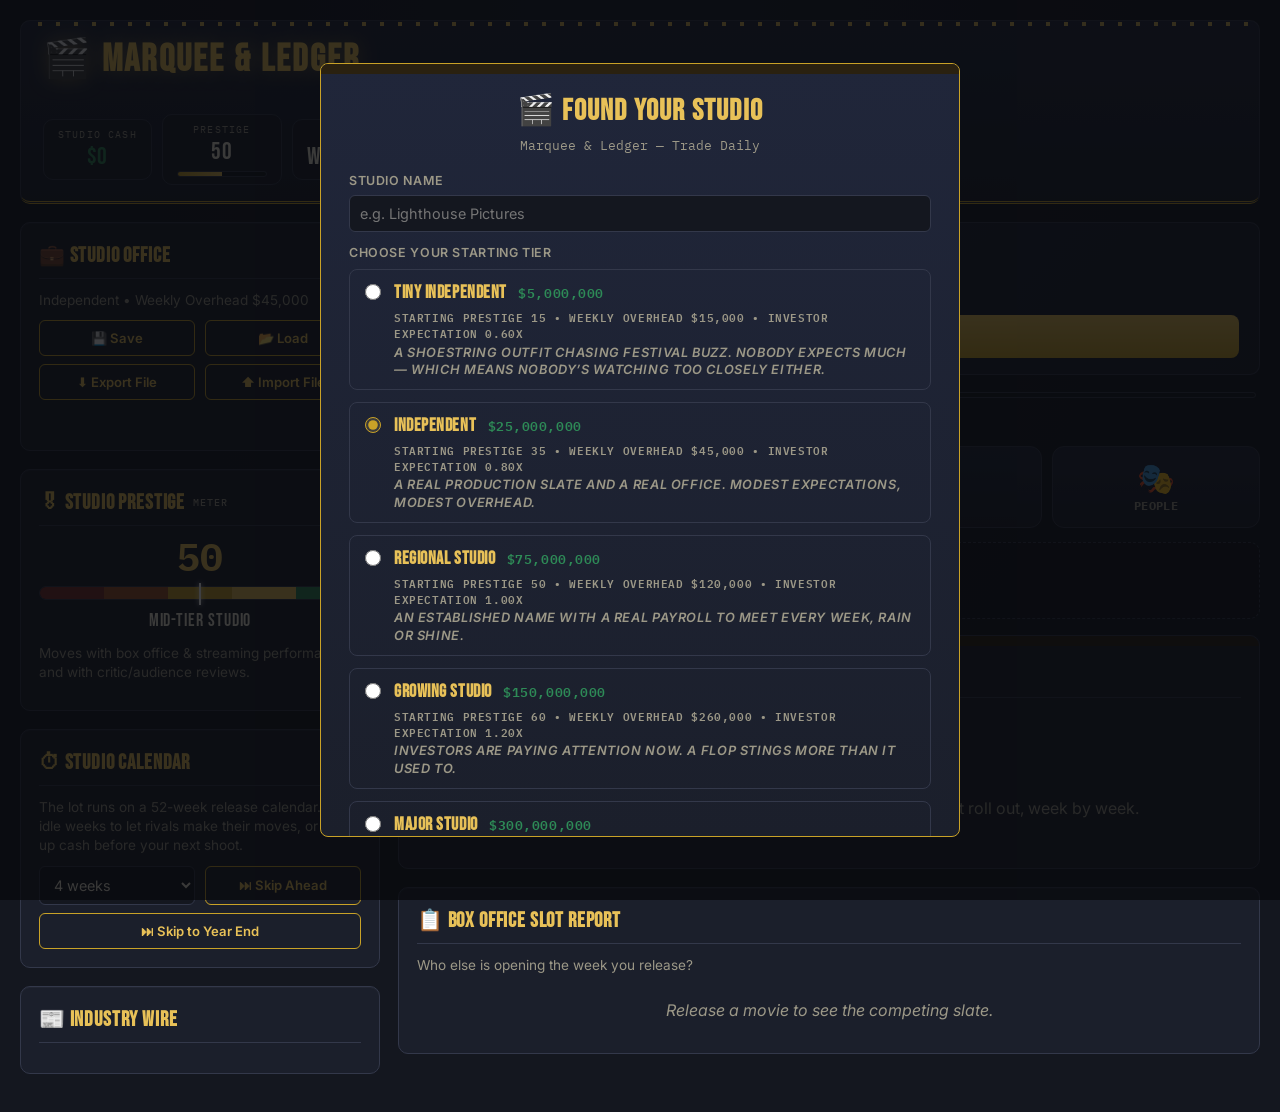
==== commit d657ec7c: "Add files via upload" ====
--- a/index.html
+++ b/index.html
@@ -348,6 +348,10 @@
                 <select id="star2Select"></select>
               </div>
             </div>
+
+            <button type="button" class="btn-secondary" id="negotiateBtn" style="width:100%;margin-top:14px;">🤝 Ask the Producer to Work the Deal</button>
+            <div id="negotiateResult"></div>
+
             <div class="wizard-nav">
               <button type="button" class="btn-secondary wizard-back-btn" data-goto="1">← Back</button>
               <button type="button" class="btn-primary wizard-next-btn" data-goto="3">Next: Budget &amp; Plan →</button>
@@ -355,8 +359,13 @@
           </div>
 
           <div class="wizard-step-panel" data-step="3">
-            <label for="sfxRange">Special Effects Budget</label>
+            <label for="sfxRange">Special Effects Budget Ceiling</label>
             <div class="range-row"><input type="range" id="sfxRange" min="0" max="60000000" step="250000" value="7800000"><span class="range-value" id="sfxValue"></span></div>
+            <p class="hint">The most you're willing to pay for effects. Houses whose fee fits under this bid for the job below \u2014 anyone whose fee runs higher declines and tells you what they'd actually need.</p>
+
+            <label for="sfxHouseSelect">SFX House</label>
+            <select id="sfxHouseSelect"></select>
+            <p class="hint" id="sfxHouseDescText"></p>
 
             <label for="marketingRange">Marketing Budget</label>
             <div class="range-row"><input type="range" id="marketingRange" min="0" max="60000000" step="250000" value="4200000"><span class="range-value" id="marketingValue"></span></div>
@@ -624,6 +633,7 @@
                 <option value="director">Directors</option>
                 <option value="producer">Producers</option>
                 <option value="composer">Composers</option>
+                <option value="sfx">SFX Houses</option>
                 <option value="star">Stars</option>
               </select>
             </div>
@@ -642,6 +652,17 @@
       </div>
 
     </main>
+
+    <aside class="col-right">
+      <section class="panel" id="rivalTrackerPanel">
+        <h2>🏢 Rival Tracker <span class="sub">Live</span></h2>
+        <div id="rivalTrackerList"></div>
+      </section>
+      <section class="panel" id="recentReleasesPanel">
+        <h2>🎬 Recent Releases</h2>
+        <div id="recentReleasesList"></div>
+      </section>
+    </aside>
   </div>
 </div>
 
@@ -803,6 +824,18 @@
   </div>
 </div>
 
+<!-- ===================== CONFIRM DIALOG (replaces native confirm()) ===================== -->
+<div class="modal-overlay hidden" id="confirmDialogModal">
+  <div class="modal-box event-modal" style="max-width:440px;">
+    <h3>⚠️ CONFIRM</h3>
+    <p id="confirmDialogBody" style="color:var(--ink);font-size:0.9rem;text-align:center;margin:6px 0 18px;"></p>
+    <div class="greenlight-actions">
+      <button type="button" class="btn-secondary" id="confirmDialogNoBtn">Cancel</button>
+      <button type="button" class="btn-primary" id="confirmDialogYesBtn" style="margin-top:0;">Proceed</button>
+    </div>
+  </div>
+</div>
+
 <!-- ===================== MOVIE DETAIL MODAL ===================== -->
 <div class="modal-overlay hidden" id="movieDetailModal">
   <div class="modal-box receipt-modal">
--- a/css/theme.css
+++ b/css/theme.css
@@ -15,6 +15,21 @@
     --font-display:'Bebas Neue','Arial Narrow',sans-serif;
     --font-body:'Inter',system-ui,-apple-system,sans-serif;
     --font-mono:'IBM Plex Mono','Courier New',monospace;
+    /* Solid badge/button fills — deliberately NOT theme-conditional. --gold/--emerald/
+       --crimson above double as accent TEXT colors elsewhere, which need to invert
+       between themes (light gold text on a dark panel, dark gold text on a light one).
+       A badge like BLOCKBUSTER is a solid color chip, not text-on-page — it should look
+       the same gold in either theme, and its paired text color was chosen once against
+       these exact values. Reusing the adaptive variables here was the bug: light mode's
+       intentionally-darkened --gold became too close in value to the fixed dark text
+       sitting on top of it. Verified via computed WCAG contrast, not just visual check. */
+    --fill-gold-1:#e8c158;
+    --fill-gold-2:#c9a227;
+    --fill-emerald:#34a065;
+    --fill-crimson:#8f3226;
+    --on-fill-dark:#241c04;
+    --on-fill-emerald:#08160f;
+    --on-fill-crimson:#fce6c9;
   }
   /* Light theme: same structure throughout the app, just re-themed. The gold accents
      get deeper/more saturated here — the dark theme's --gold-bright is a light warm
@@ -37,6 +52,12 @@
       var(--backdrop);
   }
   html[data-theme="light"] .masthead .brand h1{ text-shadow:0 0 10px rgba(138,100,20,0.18); }
+  /* Inactive nav labels fail WCAG AA at this size using the shared --ink-dim in light
+     mode (measured ~3.9-4.3:1, need 4.5:1) — a dedicated darker shade here, rather than
+     darkening --ink-dim globally, since that variable is also used for hints and labels
+     elsewhere where the lighter tone is fine. */
+  html[data-theme="light"] .tab-btn, html[data-theme="light"] .dest-btn{ color:#5c5642; }
+  html[data-theme="light"] #resetBtn{ color:var(--crimson); }
 
   *{ box-sizing:border-box; }
   html,body{ margin:0; padding:0; }
@@ -62,7 +83,7 @@
     outline-offset:2px;
   }
 
-  #app{ max-width:1400px; margin:0 auto; }
+  #app{ max-width:1800px; margin:0 auto; }
 
   /* ===================== MASTHEAD ===================== */
   .masthead{
@@ -156,25 +177,25 @@
     height:100%; background:linear-gradient(90deg, var(--gold), var(--gold-bright));
   }
   #resetBtn{
-    background:transparent; border:1px solid var(--crimson); color:var(--crimson);
+    background:transparent; border:1px solid var(--crimson); color:#d9635a;
     padding:8px 12px; border-radius:6px; cursor:pointer; font-size:0.78rem; font-weight:600;
   }
-  #resetBtn:hover{ background:var(--crimson); color:var(--paper); }
+  #resetBtn:hover{ background:var(--fill-crimson); color:var(--on-fill-crimson); }
   #themeToggleBtn{
     background:transparent; border:1px solid var(--gold); color:var(--gold-bright);
     padding:8px 12px; border-radius:6px; cursor:pointer; font-size:0.78rem; font-weight:600;
   }
-  #themeToggleBtn:hover{ background:var(--gold); color:var(--panel); }
+  #themeToggleBtn:hover{ background:var(--fill-gold-1); color:var(--on-fill-dark); }
   #helpBtn{
     background:transparent; border:1px solid var(--border); color:var(--ink-dim);
     padding:8px 12px; border-radius:6px; cursor:pointer; font-size:0.78rem; font-weight:600;
   }
   #helpBtn:hover{ background:var(--panel-alt); color:var(--ink); border-color:var(--gold); }
 
-  .help-body{ max-height:60vh; overflow-y:auto; padding-right:4px; }
-  .help-body h4{ color:var(--gold-bright); font-family:var(--font-display); font-size:1.1rem; letter-spacing:0.02em; margin:16px 0 4px; }
+  .help-body{ max-height:60vh; overflow-y:auto; padding-right:14px; }
+  .help-body h4{ color:#8a6414; font-family:var(--font-display); font-size:1.1rem; letter-spacing:0.02em; margin:16px 0 4px; }
   .help-body h4:first-child{ margin-top:4px; }
-  .help-body p{ color:var(--ink); font-size:0.86rem; line-height:1.5; margin:0 0 4px; }
+  .help-body p{ color:var(--paper-ink); font-size:0.86rem; line-height:1.5; margin:0 0 4px; }
 
   /* ===================== LAYOUT ===================== */
   .layout-grid{
@@ -185,6 +206,11 @@
   }
   @media (max-width:920px){
     .layout-grid{ grid-template-columns:1fr; }
+  }
+  .col-right{ display:none; }
+  @media (min-width:1580px){
+    .layout-grid{ grid-template-columns:360px 1fr 300px; }
+    .col-right{ display:flex; flex-direction:column; gap:18px; }
   }
 
   .panel{
@@ -196,6 +222,14 @@
     box-shadow: inset 0 1px 0 rgba(255,255,255,0.03);
     position:relative;
   }
+  .col-right .panel h2{ font-size:0.95rem; }
+  .mini-row{ padding:8px 0; border-bottom:1px dashed var(--border); }
+  .mini-row:last-child{ border-bottom:none; }
+  .mini-row-top{ display:flex; justify-content:space-between; align-items:center; gap:6px; font-size:0.82rem; }
+  .mini-row-top strong{ color:var(--ink); overflow:hidden; text-overflow:ellipsis; white-space:nowrap; }
+  .mini-row-stats{ display:flex; justify-content:space-between; font-family:var(--font-mono); font-size:0.72rem; color:var(--ink-dim); margin-top:3px; }
+  .mini-tag{ font-size:0.62rem; color:var(--gold-bright); white-space:nowrap; }
+
   .panel h2{
     font-family:var(--font-display);
     letter-spacing:0.04em;
@@ -231,7 +265,7 @@
   .objective-icon{ font-size:2rem; line-height:1; }
   .objective-text h2{ font-family:var(--font-display); font-size:1.3rem; letter-spacing:0.02em; color:var(--ink); margin:0 0 2px 0; border:none; padding:0; }
   .objective-text p{ color:var(--ink-dim); font-size:0.84rem; margin:0; max-width:52ch; }
-  .objective-btn{ white-space:nowrap; }
+  .objective-btn{ white-space:nowrap; min-width:0; flex-shrink:1; }
   .objective-btn:disabled{ opacity:0.4; cursor:not-allowed; }
   .objective-card.obj-filming{ border-left-color:#3f7a94; }
   .objective-card.obj-theaters{ border-left-color:var(--gold); }
@@ -302,7 +336,7 @@
     text-align:center; font-family:var(--font-display); letter-spacing:0.05em;
     font-size:1.15rem; margin-top:8px; color:var(--ink);
   }
-  .prestige-history-list{ list-style:none; padding:0; margin:10px 0 0 0; max-height:150px; overflow-y:auto; }
+  .prestige-history-list{ list-style:none; padding:0 10px 0 0; margin:10px 0 0 0; max-height:150px; overflow-y:auto; }
   .prestige-history-list li{ display:flex; justify-content:space-between; gap:8px; font-size:0.78rem; padding:5px 0; border-bottom:1px dashed var(--border); }
   .prestige-history-list li span:first-child{ color:var(--ink-dim); overflow:hidden; text-overflow:ellipsis; white-space:nowrap; }
 
@@ -345,8 +379,10 @@
 
   .btn-primary{
     width:100%;
+    min-width:0;
+    max-width:100%;
     margin-top:10px;
-    background:linear-gradient(180deg, var(--gold-bright), var(--gold));
+    background:linear-gradient(180deg, var(--fill-gold-1), var(--fill-gold-2));
     color:#241c04;
     border:none;
     padding:12px;
@@ -355,6 +391,7 @@
     font-size:0.95rem;
     letter-spacing:0.03em;
     cursor:pointer;
+    box-sizing:border-box;
   }
   .btn-primary:disabled{ background:var(--border); color:var(--ink-dim); cursor:not-allowed; }
   .btn-primary:not(:disabled):hover{ filter:brightness(1.08); }
@@ -391,11 +428,11 @@
 
   /* ===================== BADGES ===================== */
   .badge{ display:inline-block; padding:3px 9px; border-radius:20px; font-size:0.72rem; font-weight:700; font-family:var(--font-body); white-space:nowrap; }
-  .badge-blockbuster{ background:var(--gold); color:#241c04; }
-  .badge-hit{ background:var(--emerald); color:#08160f; }
+  .badge-blockbuster{ background:var(--fill-gold-1); color:var(--on-fill-dark); }
+  .badge-hit{ background:var(--fill-emerald); color:var(--on-fill-emerald); }
   .badge-even{ background:var(--border); color:var(--ink); }
   .badge-flop{ background:#7a4a1e; color:#fce6c9; }
-  .badge-bomb{ background:var(--crimson); color:#2a0a08; }
+  .badge-bomb{ background:var(--fill-crimson); color:var(--on-fill-crimson); }
 
   .talent-card{ border:1px solid var(--border); border-radius:8px; padding:12px 14px; margin-bottom:10px; background:var(--panel-alt); }
   .talent-card-head{ display:flex; justify-content:space-between; align-items:baseline; margin-bottom:6px; }
@@ -413,9 +450,9 @@
   .movie-detail-hero{ display:flex; gap:14px; align-items:flex-start; margin-bottom:16px; }
   .movie-detail-hero .movie-poster{ width:80px; min-width:80px; height:108px; }
   .event-log-entry{ border-left:2px solid var(--gold); padding:6px 0 6px 12px; margin-bottom:8px; }
-  .event-log-phase{ font-family:var(--font-mono); font-size:0.62rem; letter-spacing:0.08em; text-transform:uppercase; color:var(--gold-bright); }
-  .event-log-title{ font-weight:700; font-size:0.86rem; color:var(--ink); margin:2px 0; }
-  .event-log-outcome{ font-size:0.8rem; color:var(--ink-dim); }
+  .event-log-phase{ font-family:var(--font-mono); font-size:0.62rem; letter-spacing:0.08em; text-transform:uppercase; color:#8a6414; }
+  .event-log-title{ font-weight:700; font-size:0.86rem; color:var(--paper-ink); margin:2px 0; }
+  .event-log-outcome{ font-size:0.8rem; color:#6b6552; }
 
   .review-tag{ display:inline-block; padding:2px 7px; border-radius:5px; font-size:0.68rem; font-weight:700; margin-left:5px; }
   .review-tag.fresh{ background:rgba(46,139,87,0.18); color:var(--emerald); }
@@ -429,7 +466,7 @@
   .slot-item .tag{ font-family:var(--font-mono); font-size:0.68rem; color:var(--ink-dim); margin-left:6px; }
   .clash-tag{ display:block; color:var(--crimson); font-weight:700; font-size:0.72rem; margin-top:3px; }
 
-  #newsFeedList{ list-style:none; margin:0; padding:0; max-height:220px; overflow-y:auto; }
+  #newsFeedList{ list-style:none; margin:0; padding:0 10px 0 0; max-height:220px; overflow-y:auto; }
   #newsFeedList li{ padding:7px 4px; border-bottom:1px dashed var(--border); font-size:0.82rem; color:var(--ink-dim); }
   #newsFeedList li:first-child{ color:var(--ink); }
 
@@ -448,7 +485,7 @@
   .review-summary-block{ margin:2px 0 14px 0; padding:10px 12px; background:rgba(255,255,255,0.03); border:1px solid var(--border); border-radius:8px; }
   .review-quote{ font-size:0.82rem; font-style:italic; margin:6px 0 0 0; color:var(--ink-dim); }
   .divergence-tag{ display:inline-block; padding:4px 10px; border-radius:20px; font-size:0.75rem; font-weight:700; }
-  .divergence-tag.acclaimed{ background:#e8c158; color:#241c04; }
+  .divergence-tag.acclaimed{ background:var(--fill-gold-1); color:var(--on-fill-dark); }
   .divergence-tag.panned{ background:#b4423a; color:#fff0ee; }
   .divergence-tag.critical-darling{ background:#3f7a94; color:#eafaff; }
   .divergence-tag.crowd-pleaser{ background:#d98a2b; color:#2a1600; }
@@ -539,14 +576,14 @@
     font-family:var(--font-mono); font-size:0.8rem; font-weight:700;
   }
   .wizard-step-dot .dot-label{ font-size:0.62rem; letter-spacing:0.06em; text-transform:uppercase; color:var(--ink-dim); font-family:var(--font-mono); }
-  .wizard-step-dot.active .dot-num{ background:var(--gold); border-color:var(--gold); color:#241c04; }
+  .wizard-step-dot.active .dot-num{ background:var(--fill-gold-1); border-color:var(--fill-gold-1); color:var(--on-fill-dark); }
   .wizard-step-dot.active .dot-label{ color:var(--gold-bright); }
   .wizard-step-dot.done .dot-num{ background:var(--panel-alt); border-color:var(--emerald); color:var(--emerald); }
 
   .wizard-step-panel{ display:none; }
   .wizard-step-panel.active{ display:block; }
   .wizard-nav{ display:flex; justify-content:space-between; align-items:center; margin-top:16px; gap:10px; }
-  .wizard-nav button{ flex:0 0 auto; }
+  .wizard-nav button{ flex:0 0 auto; width:auto; max-width:60%; margin-top:0; }
   .wizard-nav .btn-primary{ margin-left:auto; }
 
   .movie-card-preview{
@@ -606,7 +643,7 @@
   .award-sub{ font-size:0.82rem; color:var(--ink-dim); }
   .award-row-win{ background:linear-gradient(180deg, rgba(232,193,88,0.12), transparent); border-radius:8px; }
   .award-win-flag{
-    display:inline-block; background:var(--gold); color:#241c04; font-size:0.66rem; font-weight:700;
+    display:inline-block; background:var(--fill-gold-1); color:var(--on-fill-dark); font-size:0.66rem; font-weight:700;
     letter-spacing:0.06em; padding:3px 10px; border-radius:10px; margin-bottom:4px; animation:revealPop 0.5s ease;
   }
 
@@ -669,8 +706,8 @@
 
   /* Locked department placeholders */
   .locked-department{ text-align:center; }
-  .locked-banner{ display:inline-block; padding:6px 16px; border-radius:20px; background:var(--border); color:var(--ink-dim); font-weight:700; font-size:0.85rem; margin:10px 0; }
-  .locked-banner.unlocked{ background:var(--emerald); color:#08160f; }
+  .locked-banner{ display:inline-block; padding:6px 16px; border-radius:20px; background:var(--border); color:var(--ink); font-weight:700; font-size:0.85rem; margin:10px 0; }
+  .locked-banner.unlocked{ background:var(--fill-emerald); color:var(--on-fill-emerald); }
 
   /* Studio departments grid */
   .departments-grid{ display:grid; grid-template-columns:repeat(auto-fill, minmax(150px,1fr)); gap:12px; margin-top:10px; }
@@ -720,12 +757,12 @@
     font-family:var(--font-mono); font-size:0.66rem; padding:2px 8px; border-radius:10px;
     background:var(--backdrop); border:1px solid var(--border); color:var(--ink-dim);
   }
-  .choice-tag-rec{ background:var(--gold); border-color:var(--gold); color:#241c04; font-weight:700; }
+  .choice-tag-rec{ background:var(--fill-gold-1); border-color:var(--fill-gold-1); color:var(--on-fill-dark); font-weight:700; }
 
   .decision-outcome{ display:flex; align-items:flex-start; gap:10px; padding:6px 2px; }
   .outcome-flash{
-    flex:0 0 auto; width:26px; height:26px; border-radius:50%; background:var(--emerald);
-    color:#08160f; display:flex; align-items:center; justify-content:center; font-weight:700;
+    flex:0 0 auto; width:26px; height:26px; border-radius:50%; background:var(--fill-emerald);
+    color:var(--on-fill-emerald); display:flex; align-items:center; justify-content:center; font-weight:700;
     animation:outcomeFlash 0.4s ease;
   }
   .decision-outcome p{ margin:0; color:var(--ink); font-size:0.9rem; padding-top:3px; }
@@ -736,7 +773,7 @@
 
   .modal-close-row{ text-align:right; margin-top:18px; }
   .btn-close-modal{
-    background:var(--gold); color:#241c04; border:none; padding:10px 18px;
+    background:var(--fill-gold-1); color:var(--on-fill-dark); border:none; padding:10px 18px;
     border-radius:6px; font-weight:700; cursor:pointer;
   }
   .btn-close-modal:hover{ filter:brightness(1.08); }
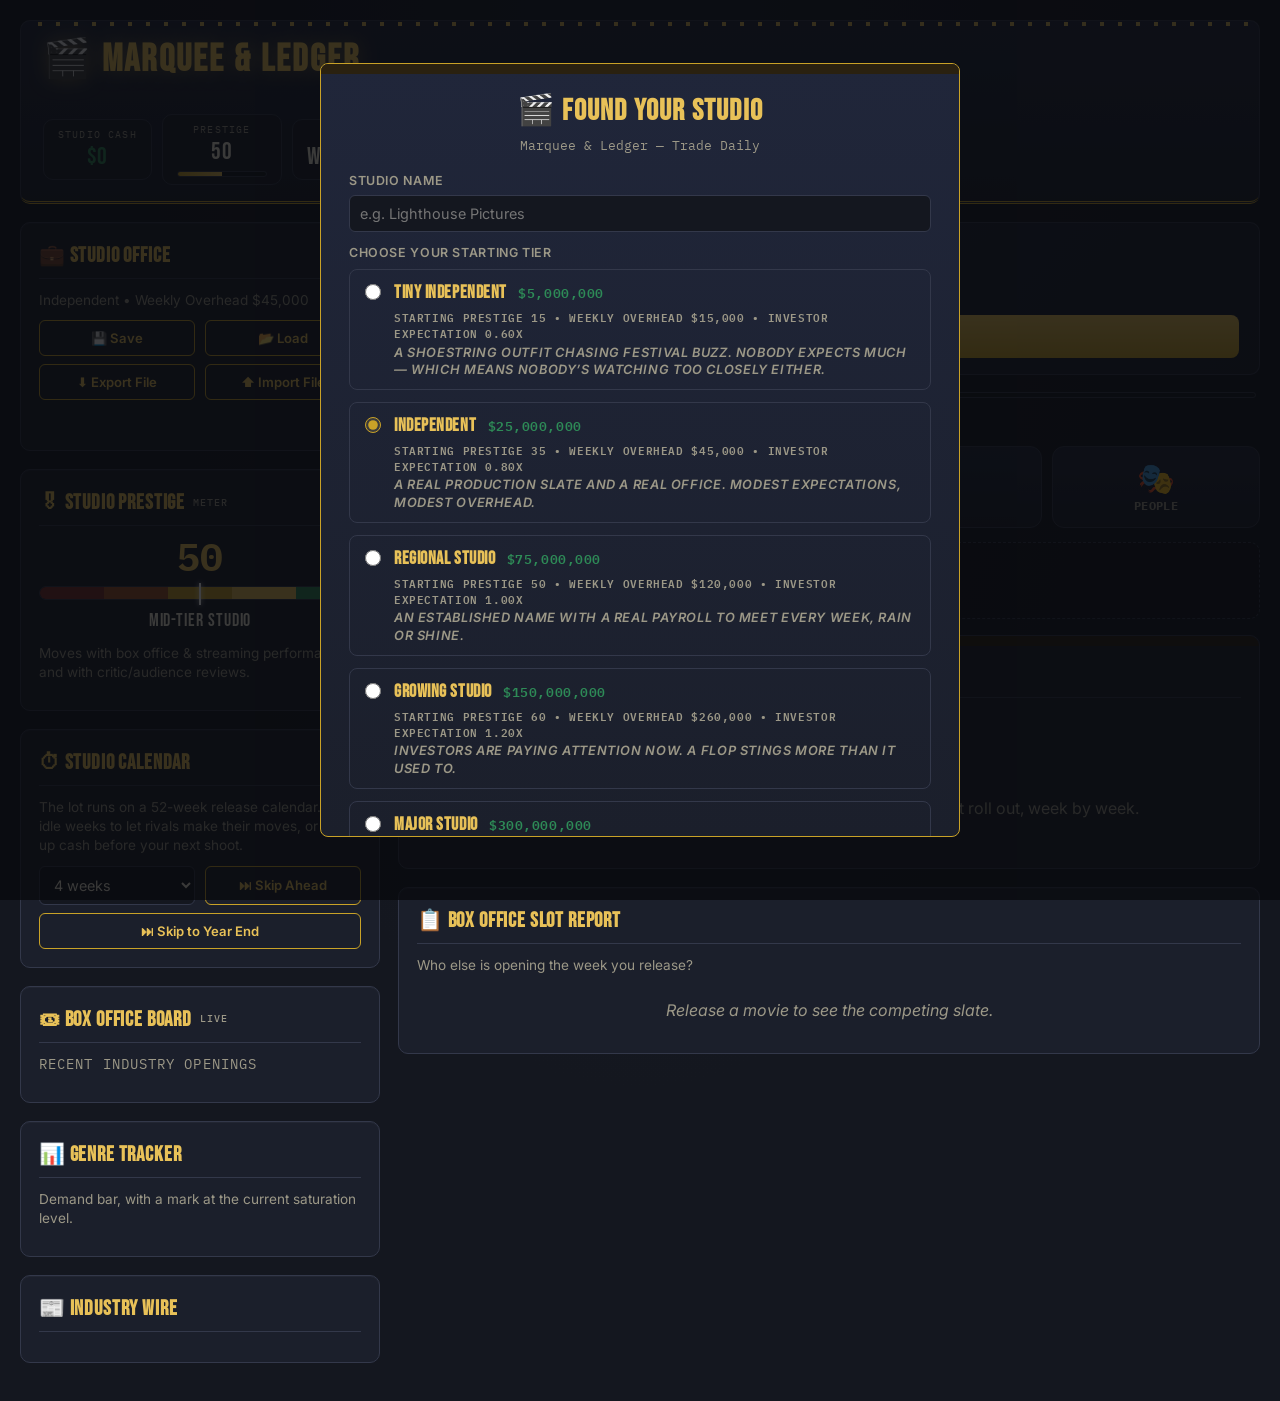
==== commit f0b26335: "Add files via upload" ====
--- a/index.html
+++ b/index.html
@@ -137,6 +137,19 @@
         <button class="btn-secondary" id="skipYearBtn" style="width:100%;margin-top:8px;">⏭ Skip to Year End</button>
       </section>
 
+      <section class="panel" id="boxOfficeBoardPanel">
+        <h2>🎟 Box Office Board <span class="sub">Live</span></h2>
+        <div id="boxOfficeYourRelease"></div>
+        <p class="hint bo-subhead">Recent Industry Openings</p>
+        <div id="boxOfficeIndustryList"></div>
+      </section>
+
+      <section class="panel" id="genreTrackerPanel">
+        <h2>📊 Genre Tracker</h2>
+        <p class="hint" style="margin-bottom:10px;">Demand bar, with a mark at the current saturation level.</p>
+        <div id="genreTrackerList"></div>
+      </section>
+
       <section class="panel" id="newsPanel">
         <h2>📰 Industry Wire</h2>
         <ul id="newsFeedList"></ul>
--- a/css/theme.css
+++ b/css/theme.css
@@ -83,7 +83,7 @@
     outline-offset:2px;
   }
 
-  #app{ max-width:1800px; margin:0 auto; }
+  #app{ max-width:1800px; margin:0; }
 
   /* ===================== MASTHEAD ===================== */
   .masthead{
@@ -230,6 +230,34 @@
   .mini-row-stats{ display:flex; justify-content:space-between; font-family:var(--font-mono); font-size:0.72rem; color:var(--ink-dim); margin-top:3px; }
   .mini-tag{ font-size:0.62rem; color:var(--gold-bright); white-space:nowrap; }
 
+  /* ===================== BOX OFFICE BOARD ===================== */
+  .bo-subhead{ margin:14px 0 6px; text-transform:uppercase; font-size:0.66rem; letter-spacing:0.08em; font-family:var(--font-mono); }
+  .bo-empty{ margin:0; padding:6px 0; }
+  .bo-your-card{
+    border:1px solid var(--gold); border-radius:8px; padding:10px 12px;
+    background:rgba(201,162,39,0.07);
+  }
+  .bo-your-top{ display:flex; justify-content:space-between; align-items:center; gap:6px; }
+  .bo-your-top strong{ font-family:var(--font-display); letter-spacing:0.03em; font-size:1rem; color:var(--ink); overflow:hidden; text-overflow:ellipsis; white-space:nowrap; }
+  .bo-your-stats{ display:flex; justify-content:space-between; font-family:var(--font-mono); font-size:0.74rem; color:var(--ink-dim); margin-top:6px; gap:6px; }
+  .bo-your-stats .pos{ font-weight:700; }
+  .bo-row{ padding:7px 0; border-bottom:1px dashed var(--border); }
+  .bo-row:last-child{ border-bottom:none; }
+  .bo-row-top{ display:flex; justify-content:space-between; align-items:center; gap:6px; font-size:0.8rem; }
+  .bo-row-top strong{ color:var(--ink); overflow:hidden; text-overflow:ellipsis; white-space:nowrap; max-width:62%; }
+  .bo-row-stats{ display:flex; justify-content:space-between; font-family:var(--font-mono); font-size:0.7rem; color:var(--ink-dim); margin-top:3px; }
+
+  /* ===================== GENRE TRACKER ===================== */
+  .genre-track-row{ padding:9px 0; border-bottom:1px dashed var(--border); }
+  .genre-track-row:last-child{ border-bottom:none; }
+  .genre-track-top{ display:flex; justify-content:space-between; align-items:center; gap:6px; margin-bottom:5px; }
+  .genre-track-name{ font-family:var(--font-display); letter-spacing:0.03em; font-size:0.94rem; color:var(--ink); }
+  .genre-track-top .divergence-tag{ font-size:0.6rem; padding:2px 8px; white-space:nowrap; }
+  .genre-track-bar-wrap{ position:relative; height:8px; background:var(--panel-alt); border-radius:4px; border:1px solid var(--border); }
+  .genre-track-bar{ height:100%; border-radius:4px; background:linear-gradient(90deg,var(--fill-gold-2),var(--fill-gold-1)); transition:width 0.3s ease; }
+  .genre-track-sat-marker{ position:absolute; top:-3px; bottom:-3px; width:2px; background:var(--crimson); }
+  .genre-track-meta{ display:flex; justify-content:space-between; font-family:var(--font-mono); font-size:0.68rem; color:var(--ink-dim); margin-top:4px; }
+
   .panel h2{
     font-family:var(--font-display);
     letter-spacing:0.04em;
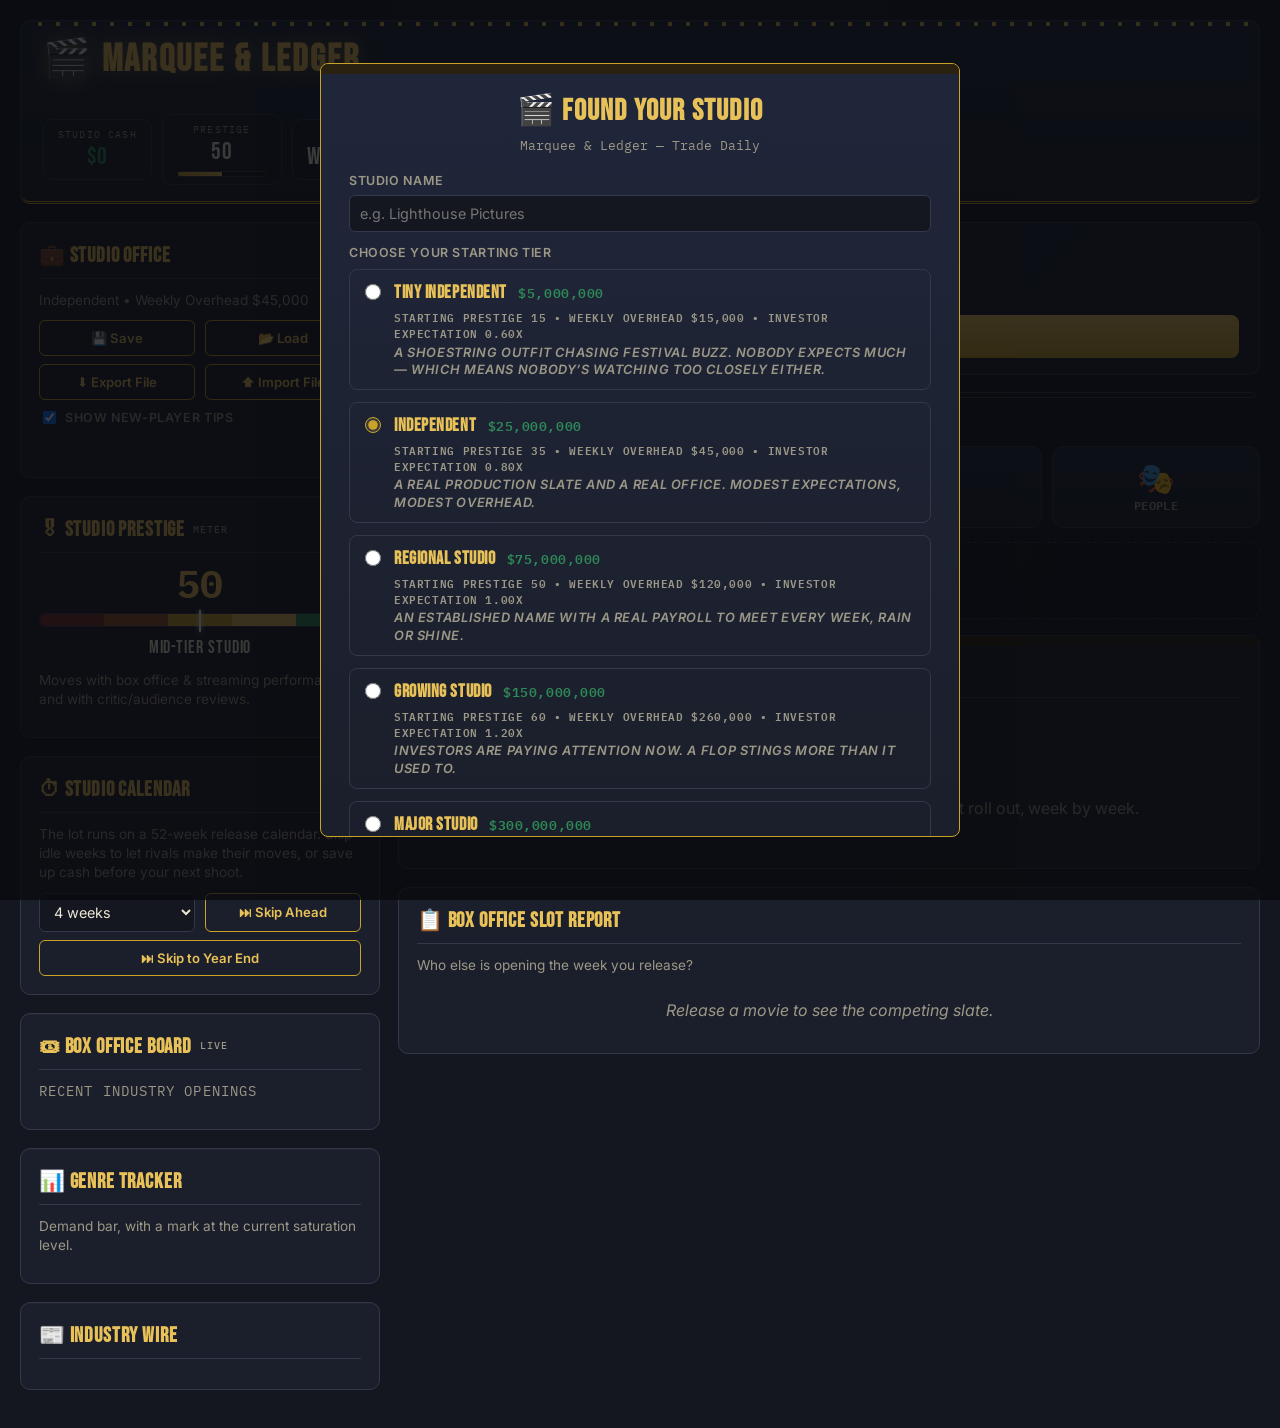
==== commit fa71bb77: "Add files via upload" ====
--- a/index.html
+++ b/index.html
@@ -103,6 +103,9 @@
           <button class="btn-secondary" id="importSaveBtn">⬆ Import File</button>
         </div>
         <input type="file" id="importFileInput" accept="application/json" class="hidden">
+        <label class="hint" style="display:flex;align-items:center;gap:6px;margin-top:8px;cursor:pointer;">
+          <input type="checkbox" id="tutorialToggle" checked> Show new-player tips
+        </label>
         <p class="hint" id="saveStatusLine" style="margin-top:8px;min-height:14px;"></p>
       </section>
 
--- a/css/theme.css
+++ b/css/theme.css
@@ -812,3 +812,42 @@
   @media (prefers-reduced-motion: reduce){
     *{ transition:none !important; animation:none !important; }
   }
+
+/* ===== Tutorial Coachmarks ===== */
+.coachmark-bubble{
+  position:fixed; z-index:300; width:min(320px, calc(100vw - 24px));
+  background:var(--panel); color:var(--ink);
+  border:1px solid var(--gold); border-radius:10px;
+  padding:14px 16px; box-shadow:0 8px 28px rgba(0,0,0,0.5);
+  font-size:0.86rem; line-height:1.45; animation:coachmarkIn 0.22s ease-out;
+}
+@keyframes coachmarkIn{ from{ opacity:0; transform:translateY(6px);} to{ opacity:1; transform:none;} }
+@media (prefers-reduced-motion: reduce){ .coachmark-bubble{ animation:none; } }
+.coachmark-bubble::before{
+  content:""; position:absolute; left:50%; margin-left:-7px;
+  border:7px solid transparent;
+}
+.coachmark-bubble.arrow-top::before{ top:-14px; border-bottom-color:var(--gold); }
+.coachmark-bubble.arrow-bottom::before{ bottom:-14px; border-top-color:var(--gold); }
+.coachmark-title{ font-weight:700; color:var(--gold); margin-bottom:6px; font-size:0.92rem; }
+.coachmark-text{ margin-bottom:10px; }
+.coachmark-actions{ display:flex; align-items:center; justify-content:space-between; gap:10px; }
+.coachmark-dismiss{
+  background:var(--gold); color:#14171F; border:none; border-radius:6px;
+  padding:6px 14px; font-weight:700; cursor:pointer; font-size:0.82rem;
+}
+.coachmark-dismiss:hover{ filter:brightness(1.1); }
+.coachmark-skip{
+  background:none; border:none; color:var(--ink-dim); cursor:pointer;
+  font-size:0.76rem; text-decoration:underline; padding:4px;
+}
+.coachmark-highlight{
+  outline:2px solid var(--gold) !important;
+  outline-offset:3px; border-radius:4px;
+  animation:coachmarkPulse 1.6s ease-in-out infinite;
+}
+@media (prefers-reduced-motion: reduce){ .coachmark-highlight{ animation:none; } }
+@keyframes coachmarkPulse{
+  0%,100%{ outline-color:var(--gold); }
+  50%{ outline-color:rgba(201,162,39,0.35); }
+}
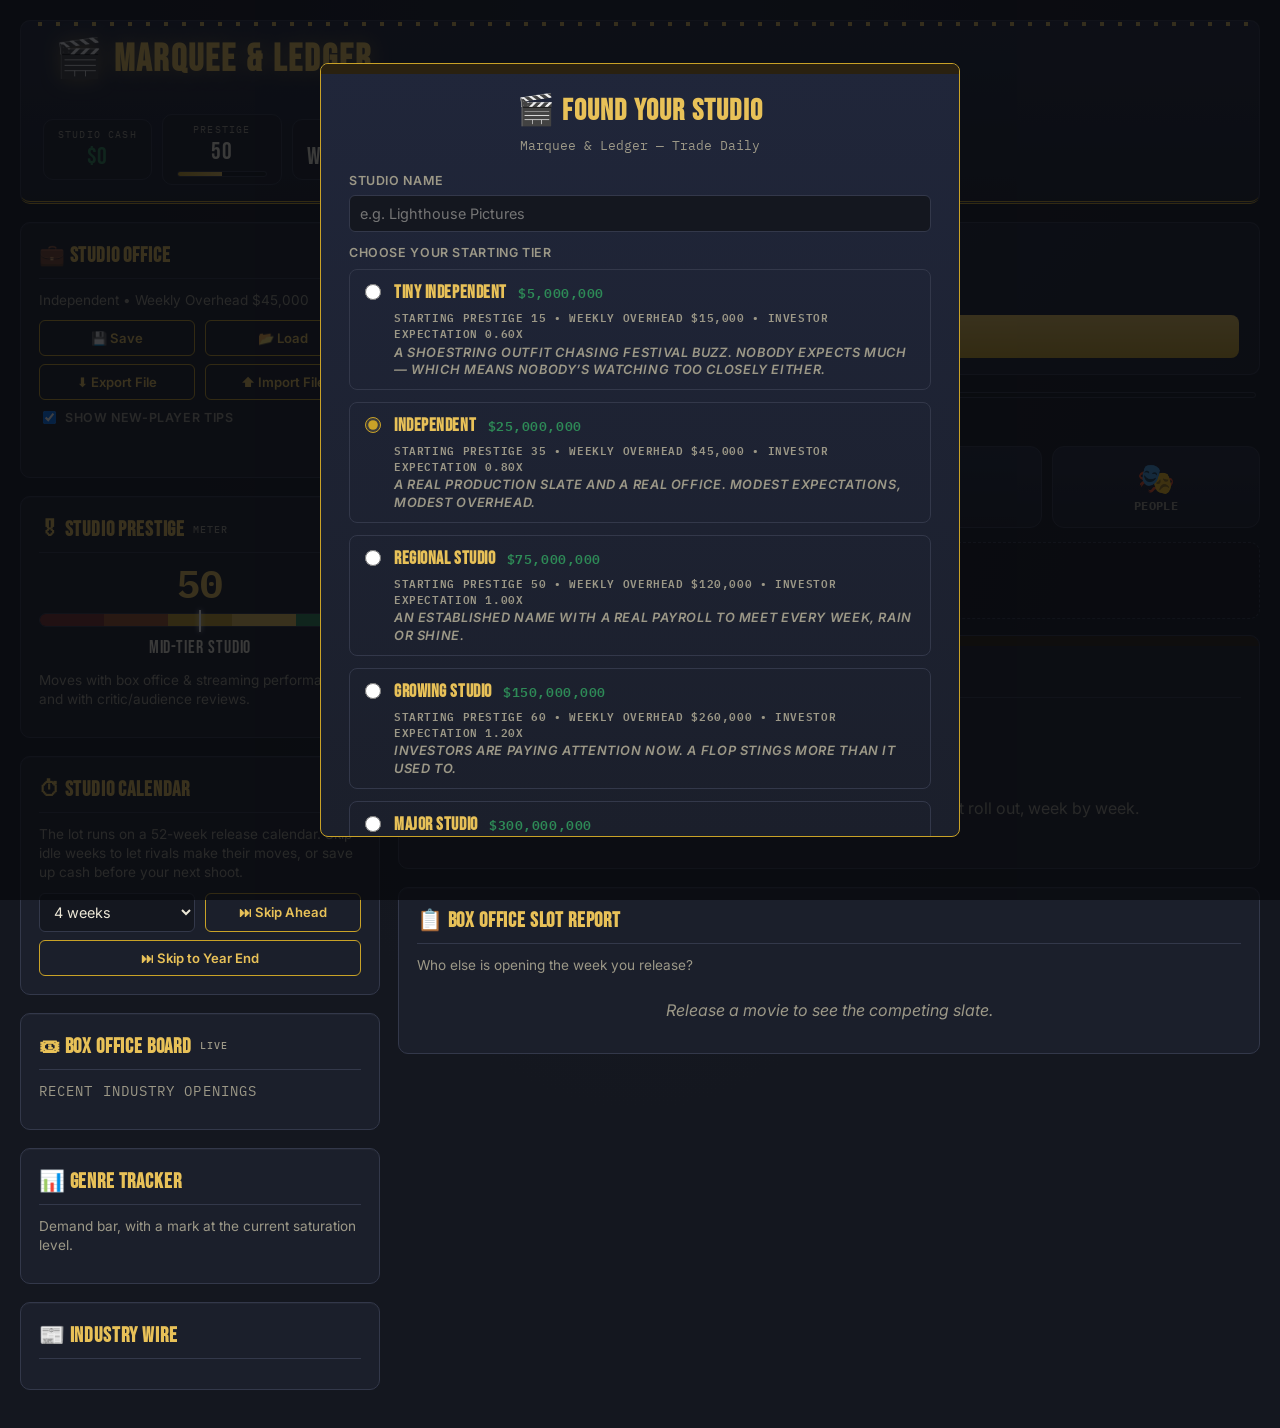
==== commit e5fd5c96: "Add files via upload" ====
--- a/index.html
+++ b/index.html
@@ -56,6 +56,7 @@
   <!-- ===================== MASTHEAD ===================== -->
   <header class="masthead">
     <div class="brand">
+      <div id="studioLogoDisplay" class="studio-logo-display"></div>
       <h1>🎬 Marquee &amp; Ledger</h1>
       <div>
         <span class="eyebrow">Hollywood Studio Tycoon — Trade Daily</span><br>
@@ -81,6 +82,7 @@
         <span class="value" id="rankDisplay">#1 of 4</span>
       </div>
       <button id="helpBtn" title="How to play">❓ Help</button>
+      <button id="helpModeToggleBtn" title="Show detailed help markers next to every control">ⓘ Help Mode</button>
       <button id="themeToggleBtn" title="Switch between dark and light theme">🌙 Dark</button>
       <button id="resetBtn" title="Start a brand new studio">🔄 Reset</button>
     </div>
@@ -310,7 +312,7 @@
           </div>
 
           <div class="movie-card-preview">
-            <div class="movie-poster" id="moviePoster"><span id="moviePosterTitle">UNTITLED<br>PICTURE</span></div>
+            <div class="movie-poster" id="moviePoster"><div class="poster-genre-badge" id="moviePosterBadge"></div><span id="moviePosterTitle">UNTITLED<br>PICTURE</span></div>
             <div class="movie-card-info">
               <div class="movie-card-title" id="movieCardTitle">Untitled Picture</div>
               <div class="movie-card-meta" id="movieCardMeta">Action · PG-13</div>
@@ -620,6 +622,24 @@
           <p class="hint">Departments unlock as your studio grows. Locked ones show what it takes to open their doors.</p>
           <div id="departmentsGrid" class="departments-grid"></div>
         </section>
+        <section class="panel hidden" id="legalDeptPanel">
+          <h2>⚖️ Legal Department</h2>
+          <p class="hint">In-house counsel is always on staff once this department unlocks — no hire, no standing cost. It handles every case automatically; the only decision is whether a specific case is worth paying an outside firm for.</p>
+          <div class="legal-inhouse-row">
+            <div>
+              <div class="legal-inhouse-title">In-House Counsel</div>
+              <div class="legal-inhouse-sub">Always staffed, no cost to maintain — handles every case at standard terms.</div>
+            </div>
+            <div class="legal-inhouse-status">● ON STAFF</div>
+          </div>
+          <div class="legal-risk-block">
+            <div class="legal-risk-top"><span>Legal Risk</span><span id="legalRiskLabel">Minimal · 0/100</span></div>
+            <div class="legal-risk-bar-wrap"><div class="legal-risk-bar" id="legalRiskBar" style="width:0%;"></div></div>
+            <div class="legal-risk-hint">Rises after a Bomb verdict or a rejected International market. Decays slowly on its own between cases.</div>
+          </div>
+          <div class="legal-case-log-title">Case Log</div>
+          <div id="legalCaseLog"></div>
+        </section>
         <section class="panel">
           <h2>📋 Studio Bio</h2>
           <div id="studioBioBody"></div>
@@ -701,6 +721,8 @@
       <input type="text" id="newStudioNameInput" placeholder="e.g. Lighthouse Pictures" maxlength="30">
       <label style="color:var(--ink-dim);">Choose Your Starting Tier</label>
       <div id="tierOptionsList"></div>
+      <label style="color:var(--ink-dim);">Choose Your Studio Logo</label>
+      <div id="logoOptionsList" class="logo-options-grid"></div>
       <button class="btn-primary" id="foundStudioBtn">Found Studio</button>
       <button class="btn-secondary hidden" id="backToLaunchChoiceBtn" style="width:100%;margin-top:8px;">← Back</button>
     </div>
--- a/css/theme.css
+++ b/css/theme.css
@@ -251,7 +251,8 @@
   .genre-track-row{ padding:9px 0; border-bottom:1px dashed var(--border); }
   .genre-track-row:last-child{ border-bottom:none; }
   .genre-track-top{ display:flex; justify-content:space-between; align-items:center; gap:6px; margin-bottom:5px; }
-  .genre-track-name{ font-family:var(--font-display); letter-spacing:0.03em; font-size:0.94rem; color:var(--ink); }
+  .genre-track-name{ font-family:var(--font-display); letter-spacing:0.03em; font-size:0.94rem; color:var(--ink); display:inline-flex; align-items:center; gap:6px; }
+  .genre-track-name svg{ display:block; border-radius:5px; }
   .genre-track-top .divergence-tag{ font-size:0.6rem; padding:2px 8px; white-space:nowrap; }
   .genre-track-bar-wrap{ position:relative; height:8px; background:var(--panel-alt); border-radius:4px; border:1px solid var(--border); }
   .genre-track-bar{ height:100%; border-radius:4px; background:linear-gradient(90deg,var(--fill-gold-2),var(--fill-gold-1)); transition:width 0.3s ease; }
@@ -473,7 +474,8 @@
   .talent-films{ display:flex; flex-wrap:wrap; gap:5px; align-items:center; }
   .talent-film-chip{ font-size:0.68rem; padding:2px 7px; border-radius:5px; font-weight:600; }
 
-  .history-poster-thumb{ width:32px; height:44px; border-radius:4px; border:1px solid var(--border); }
+  .history-poster-thumb{ width:32px; height:44px; border-radius:4px; border:1px solid var(--border); position:relative; display:flex; align-items:center; justify-content:center; }
+  .history-poster-thumb svg{ filter:drop-shadow(0 1px 2px rgba(0,0,0,0.5)); }
 
   .movie-detail-hero{ display:flex; gap:14px; align-items:flex-start; margin-bottom:16px; }
   .movie-detail-hero .movie-poster{ width:80px; min-width:80px; height:108px; }
@@ -621,8 +623,14 @@
   .movie-poster{
     width:96px; min-width:96px; height:128px; border-radius:6px; border:1px solid var(--gold);
     display:flex; align-items:center; justify-content:center; text-align:center; padding:8px;
+    position:relative; overflow:visible;
   }
   .movie-poster span{ font-family:var(--font-display); font-size:0.95rem; letter-spacing:0.03em; color:var(--gold-bright); line-height:1.2; }
+  .poster-genre-badge{
+    position:absolute; top:-8px; left:-8px; transform:rotate(-8deg);
+    filter:drop-shadow(0 2px 4px rgba(0,0,0,0.5)); line-height:0;
+  }
+  .poster-genre-badge svg{ border-radius:8px; }
   .movie-card-info{ flex:1; min-width:0; }
   .movie-card-title{ font-family:var(--font-display); font-size:1.15rem; letter-spacing:0.02em; color:var(--ink); }
   .movie-card-meta{ font-size:0.76rem; color:var(--ink-dim); margin-bottom:8px; }
@@ -685,6 +693,22 @@
   .tier-card-stats{ font-family:var(--font-mono); font-size:0.7rem; color:var(--ink-dim); margin:3px 0; }
   .tier-card-blurb{ font-size:0.8rem; color:var(--ink-dim); font-style:italic; margin-top:3px; }
 
+  /* Studio Creation logo picker */
+  .logo-options-grid{ display:grid; grid-template-columns:repeat(4, 1fr); gap:8px; margin:8px 0 16px 0; }
+  .logo-card{ cursor:pointer; }
+  .logo-card input[type=radio]{ display:none; }
+  .logo-card-body{
+    display:flex; flex-direction:column; align-items:center; gap:4px; padding:8px 4px;
+    border:1px solid var(--border); border-radius:8px; text-align:center;
+  }
+  .logo-card:hover .logo-card-body{ border-color:var(--gold); }
+  .logo-card input[type=radio]:checked + .logo-card-body{ border-color:var(--gold); background:var(--panel-alt); box-shadow:0 0 0 1px var(--gold) inset; }
+  .logo-card-label{ font-size:0.68rem; color:var(--ink-dim); }
+
+  /* Masthead logo */
+  .studio-logo-display{ line-height:0; flex-shrink:0; }
+  .studio-logo-display svg{ display:block; }
+
   /* Tabbed main area */
   .destination-nav{ display:grid; grid-template-columns:repeat(4, 1fr); gap:10px; margin-bottom:14px; }
   .dest-btn{
@@ -746,6 +770,33 @@
   .dept-card-desc{ font-size:0.72rem; color:var(--ink-dim); min-height:32px; }
   .dept-card-status{ margin-top:6px; font-size:0.7rem; font-weight:700; color:var(--ink-dim); }
   .dept-card-status.open{ color:var(--emerald); }
+
+  /* ===== Legal Department ===== */
+  .legal-inhouse-row{
+    display:flex; justify-content:space-between; align-items:center; gap:12px;
+    background:var(--panel-alt); border:1px solid var(--border); border-radius:8px;
+    padding:10px 14px; margin:14px 0;
+  }
+  .legal-inhouse-title{ font-weight:700; font-size:0.85rem; color:var(--ink); }
+  .legal-inhouse-sub{ font-size:0.72rem; color:var(--ink-dim); margin-top:2px; }
+  .legal-inhouse-status{ font-size:0.7rem; font-weight:700; color:var(--emerald); white-space:nowrap; }
+  .legal-risk-block{ margin-bottom:18px; }
+  .legal-risk-top{ display:flex; justify-content:space-between; font-size:0.78rem; color:var(--ink-dim); margin-bottom:4px; }
+  .legal-risk-top span:last-child{ font-weight:700; }
+  .legal-risk-top .risk-minimal{ color:var(--emerald); }
+  .legal-risk-top .risk-low{ color:var(--emerald); }
+  .legal-risk-top .risk-moderate{ color:#d98a2b; }
+  .legal-risk-top .risk-severe{ color:var(--crimson); }
+  .legal-risk-bar-wrap{ height:8px; background:var(--panel-alt); border-radius:4px; overflow:hidden; }
+  .legal-risk-bar{ height:100%; background:linear-gradient(90deg, var(--emerald), #d98a2b, var(--crimson)); transition:width 0.3s; }
+  .legal-risk-hint{ font-size:0.7rem; color:var(--ink-dim); margin-top:4px; }
+  .legal-case-log-title{ font-weight:700; font-size:0.85rem; color:var(--ink); margin-bottom:6px; }
+  .legal-log-row{
+    display:flex; justify-content:space-between; gap:10px; font-size:0.75rem;
+    background:var(--panel-alt); border-radius:5px; padding:7px 10px; margin-bottom:6px;
+  }
+  .legal-log-row .pos{ color:var(--emerald); font-weight:700; }
+  .legal-log-row .neg{ color:var(--crimson); font-weight:700; }
 
   /* Event modal reuses the awards-modal control-room look, with a crimson accent to signal risk */
   .event-modal{
@@ -851,3 +902,33 @@
   0%,100%{ outline-color:var(--gold); }
   50%{ outline-color:rgba(201,162,39,0.35); }
 }
+
+/* ===== Help Mode ===== */
+.help-i{
+  display:inline-flex; align-items:center; justify-content:center;
+  width:16px; height:16px; margin-left:6px; padding:0;
+  border-radius:50%; border:1px solid var(--gold);
+  background:transparent; color:var(--gold);
+  font:italic 700 11px/1 Georgia,serif; cursor:pointer; vertical-align:middle;
+  opacity:0.85; transition:opacity 0.15s, background 0.15s;
+}
+.help-i:hover{ opacity:1; background:var(--gold); color:var(--panel); }
+#helpModeToggleBtn.helpmode-on{
+  background:var(--gold); color:#23262f; border-color:var(--gold-bright);
+}
+.help-popover{
+  position:fixed; z-index:300; max-width:340px; padding:12px 14px;
+  background:var(--panel-alt); color:var(--ink);
+  border:1px solid var(--gold); border-radius:var(--radius);
+  box-shadow:0 8px 28px rgba(0,0,0,0.45);
+  font-size:0.85rem; line-height:1.5; animation:coachmarkIn 0.18s ease-out;
+}
+@media (prefers-reduced-motion: reduce){ .help-popover{ animation:none; } }
+.help-popover-title{ font-weight:700; color:var(--gold); margin-bottom:6px; font-size:0.9rem; padding-right:18px; }
+.help-popover-body b{ color:var(--gold-bright); }
+.help-popover-close{
+  position:absolute; top:6px; right:8px; width:20px; height:20px; padding:0;
+  background:transparent; border:none; color:var(--ink-dim);
+  font-size:16px; line-height:1; cursor:pointer;
+}
+.help-popover-close:hover{ color:var(--ink); }
